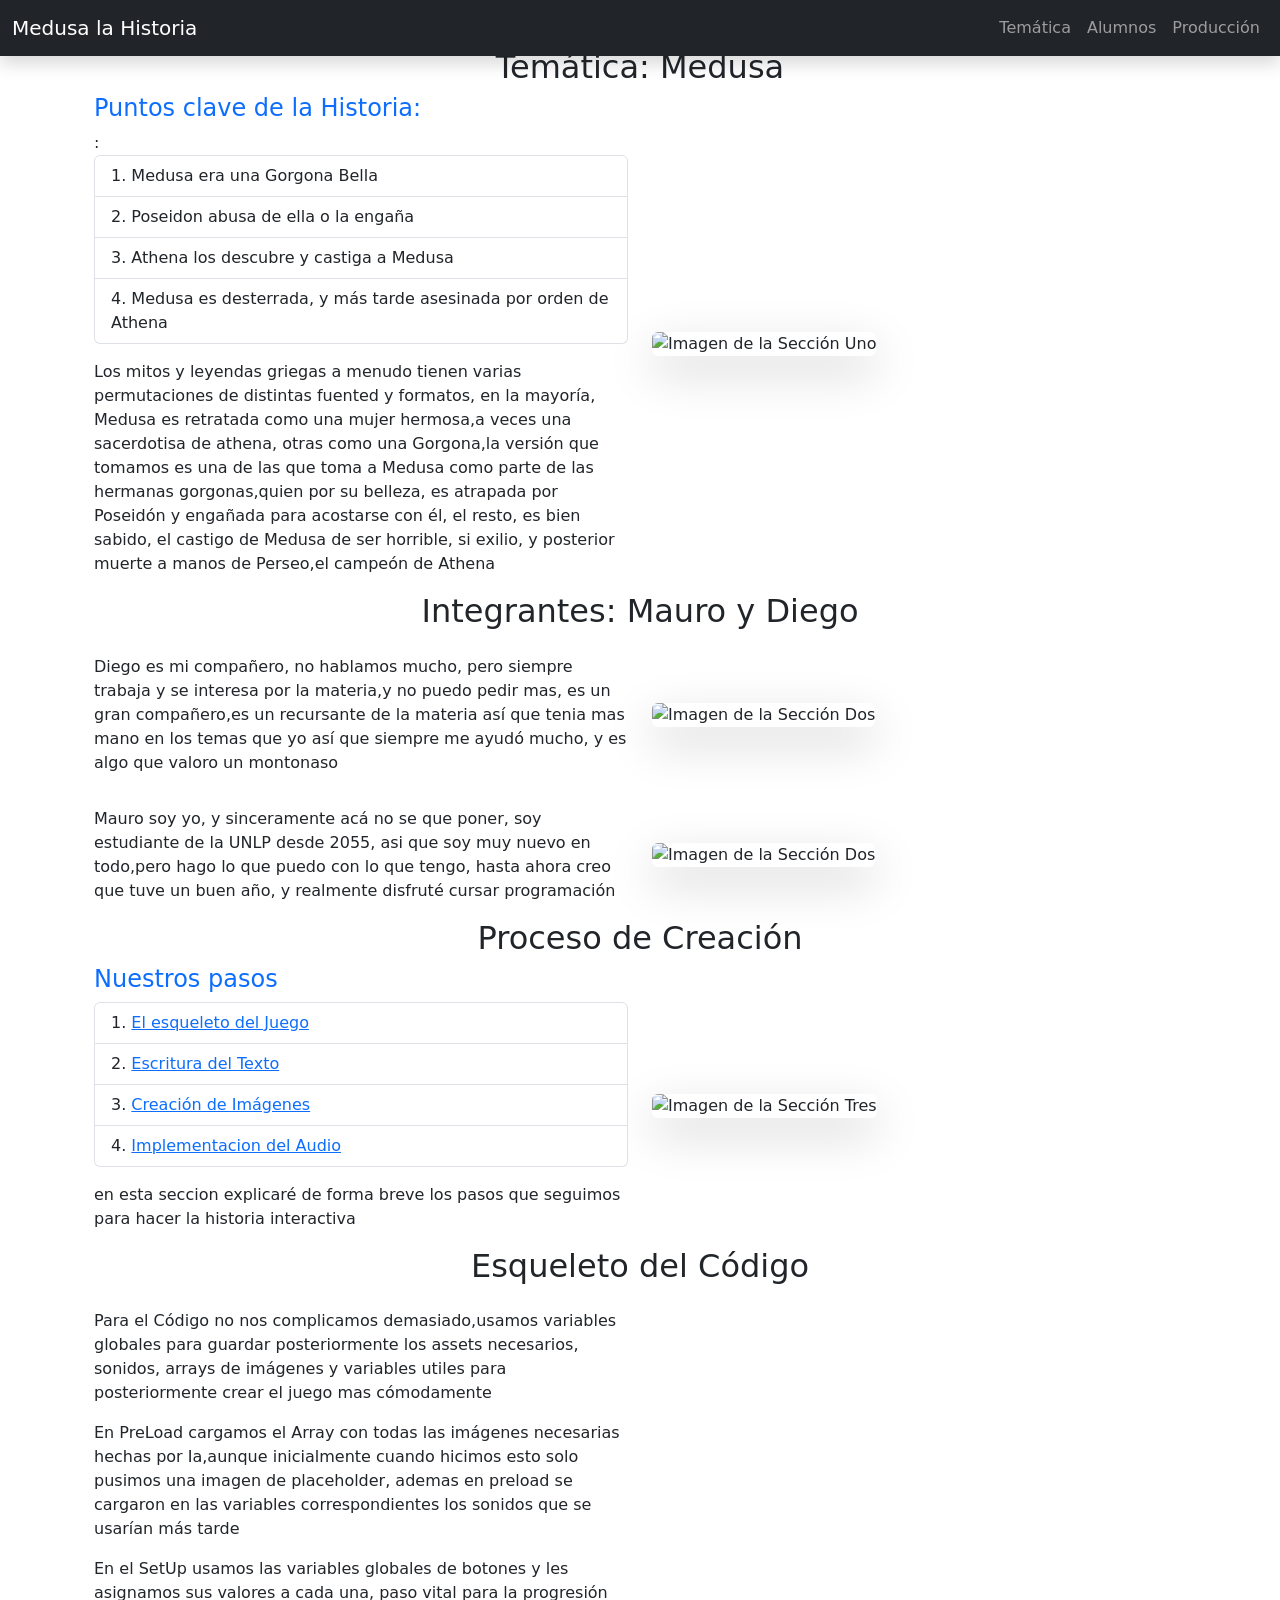
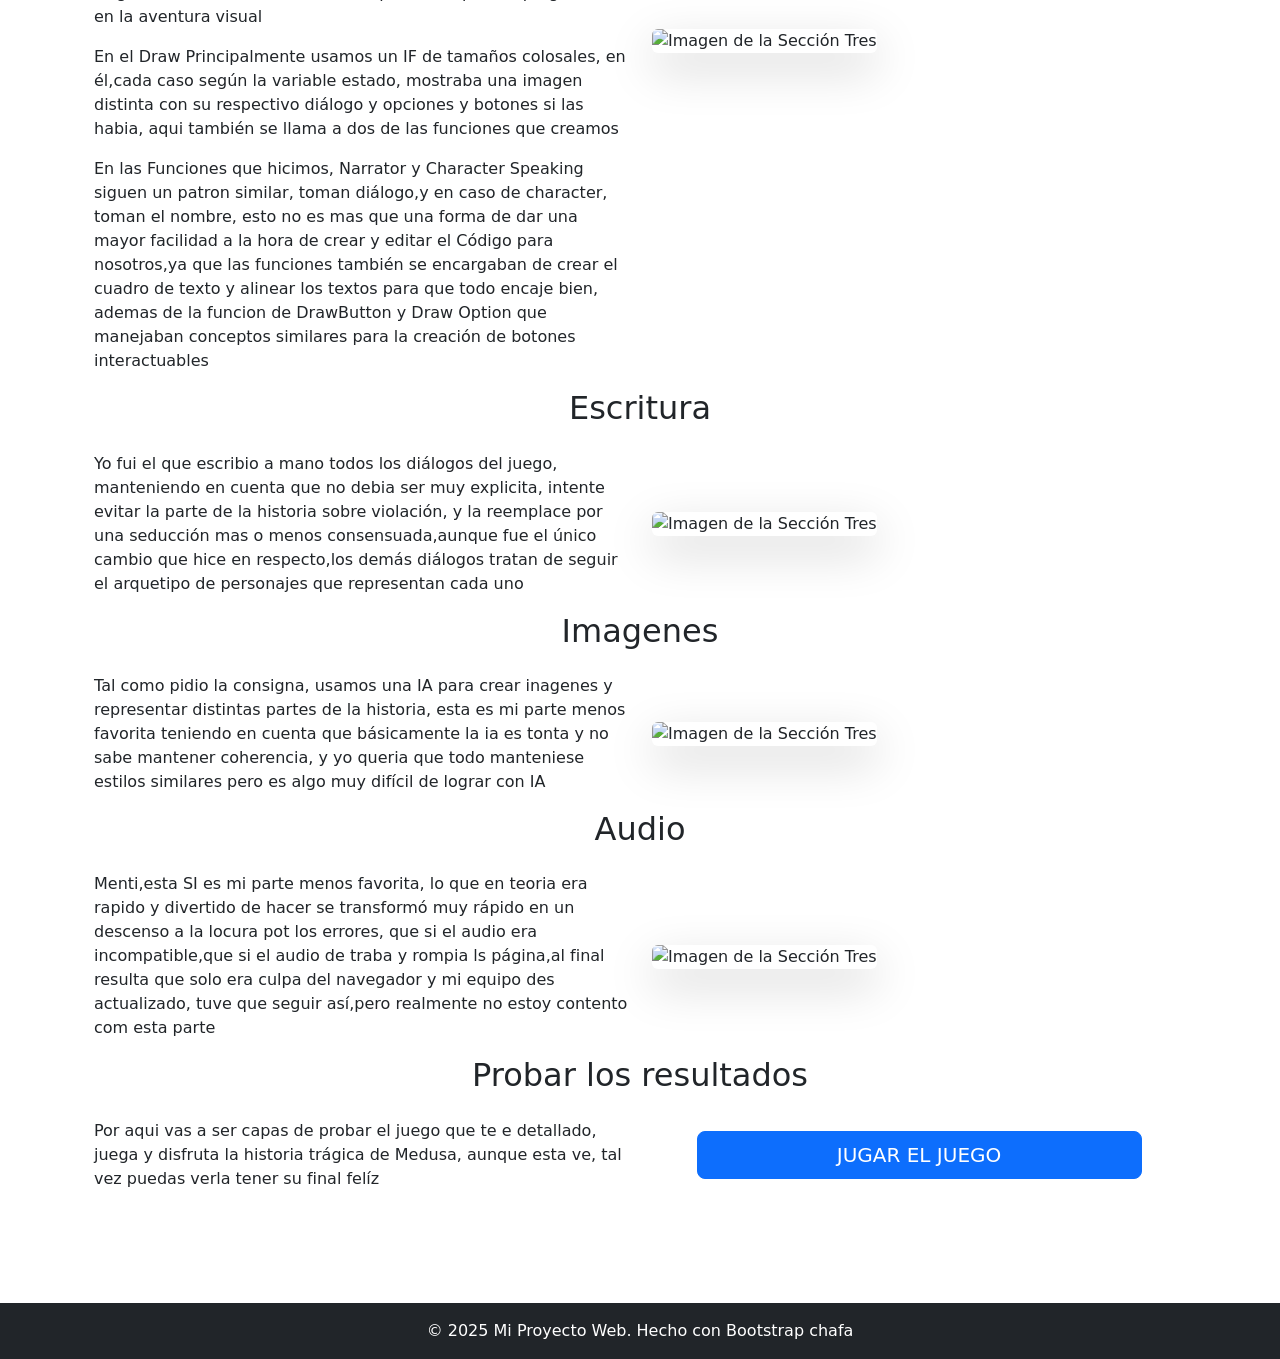
==== index.html @ 34d9a38c "Add initial HTML structure for Medusa project Ndjdks" ====
<!DOCTYPE html>
<html lang="es">
<head>
    <meta charset="UTF-8">
    <meta name="viewport" content="width=device-width, initial-scale=1.0">
    <title>Medusa: La Historia</title>
    <link href="https://cdn.jsdelivr.net/npm/bootstrap@5.3.3/dist/css/bootstrap.min.css" rel="stylesheet" xintegrity="sha384-QWTKZyjpPEjISv5WaRU9OFeRpok6YctnYmDr5pNlyT2bRjXh0JMhjY6hW+ALEwIH" crossorigin="anonymous">
    <link rel="stylesheet" type="text/css" href="estilos.css">
</head>
<body>
    <!-- Barra de Navegación -->
    <nav class="navbar navbar-expand-lg navbar-dark bg-dark fixed-top shadow">
        <div class="container-fluid">
            <a class="navbar-brand" href="#">Medusa la Historia</a>
            <button class="navbar-toggler" type="button" data-bs-toggle="collapse" data-bs-target="#navbarNav" aria-controls="navbarNav" aria-expanded="false" aria-label="Toggle navigation">
                <span class="navbar-toggler-icon"></span>
            </button>
            <div class="collapse navbar-collapse" id="navbarNav">
                <ul class="navbar-nav ms-auto">
                    <li class="nav-item">
                        <a class="nav-link" href="#seccion1">Temática</a>
                    </li>
                    <li class="nav-item">
                        <a class="nav-link" href="#seccion2">Alumnos</a>
                    </li>
                    <li class="nav-item">
                        <a class="nav-link" href="#seccion3">Producción</a>
                    </li>
                </ul>
            </div>
        </div>
    </nav>
    <main class="container py-5">
        
        <!-- SECCIÓN 1 -->
        <section id="seccion1" class="content-section">
            <div class="container">
                <h2 class="text-center section-heading">Temática: Medusa</h2>
                <div class="row align-items-center">
                    
                    <!-- Columna de Texto (Izquierda) -->
                    <div class="col-lg-6 mb-4 mb-lg-0">
                        <!-- El texto ordenado aquí utiliza la lista <ol> -->
                        <h4 class="text-primary">Puntos clave de la Historia:</H4>:</h4>
                        <ol class="list-group list-group-numbered">
                            <li class="list-group-item">Medusa era una Gorgona Bella</li>
                            <li class="list-group-item">Poseidon abusa de ella o la engaña</li>
                            <li class="list-group-item">Athena los descubre y castiga a Medusa</li>
                            <li class="list-group-item">Medusa es desterrada, y más tarde asesinada por orden de Athena</li>
                        </ol>
                        <p class="mt-3">Los mitos y leyendas griegas a menudo tienen varias permutaciones de distintas fuented y formatos, en la mayoría, Medusa es retratada como una mujer hermosa,a veces una sacerdotisa de athena, otras como una Gorgona,la versión que tomamos es una de las que toma a Medusa como parte de las hermanas gorgonas,quien por su belleza, es atrapada por Poseidón y engañada para acostarse con él, el resto, es bien sabido, el castigo de Medusa de ser horrible, si exilio, y posterior muerte a manos de Perseo,el campeón de Athena</p>
                    </div>
                    
                    <!-- Columna de Imagen (Derecha) -->
                    <div class="col-lg-6">
                        <img src="https://encrypted-tbn0.gstatic.com/images?q=tbn:ANd9GcRMkZPdz22TwjIueqEEyszEpIWhla8bip-hNm4AUsHXq28_6XrgyZ8Cig3i&s=10" class="img-fluid rounded shadow-lg" alt="Imagen de la Sección Uno">
                    </div>
                </div>
            </div>
        </section>

        <!-- SECCIÓN 2 -->
        <section id="seccion2" class="content-section">
            <div class="container">
                <h2 class="text-center section-heading">Integrantes: Mauro y Diego</h2>
                <div class="row align-items-center">
                    
                    <!-- Columna de Texto (Izquierda) -->
                    <div class="col-lg-6 mb-4 mb-lg-0">
                        <p class="mt-3">Diego es mi compañero, no hablamos mucho, pero siempre trabaja y se interesa por la materia,y no puedo pedir mas, es un gran compañero,es un recursante de la materia así que tenia mas mano en los temas que yo así que siempre me ayudó mucho, y es algo que valoro un montonaso</p>
                    </div>
                    
                    <!-- Columna de Imagen (Derecha) -->
                    <div class="col-lg-6">
                        <img src="https://encrypted-tbn0.gstatic.com/images?q=tbn:ANd9GcRaUGg4N_9UJeqbz1j25trlSqyDLrfjVgAfygCtucY3pQ&s=10" class="img-fluid rounded shadow-lg" alt="Imagen de la Sección Dos">
                    </div>
                </div>
                <div class="row align-items-center">
                    
                    <!-- Columna de Texto (Izquierda) -->
                    <div class="col-lg-6 mb-4 mb-lg-0">
                        <p class="mt-3">Mauro soy yo, y sinceramente acá no se que poner, soy estudiante de la UNLP desde 2055, asi que soy muy nuevo en todo,pero hago lo que puedo con lo que tengo, hasta ahora creo que tuve un buen año, y realmente disfruté cursar programación</p>
                    </div>
                    
                    <!-- Columna de Imagen (Derecha) -->
                    <div class="col-lg-6">
                        <img src="https://i.pinimg.com/736x/24/6b/3d/246b3d8dd6d7cd7d4c7fcb3759f811c5.jpg" class="img-fluid rounded shadow-lg" alt="Imagen de la Sección Dos">
                    </div>
                </div>
            </div>
        </section>

        <!-- SECCIÓN 3 -->
        <section id="seccion3" class="content-section">
            <div class="container">
                <h2 class="text-center section-heading">Proceso de Creación</h2>
                <div class="row align-items-center">
                    
                    <!-- Columna de Texto (Izquierda) -->
                    <div class="col-lg-6 mb-4 mb-lg-0">
                        <h4 class="text-primary">Nuestros pasos</h4>
                        <ol class="list-group list-group-numbered">
                            <li class="list-group-item"><a href="#TextoEsqueleto">El esqueleto del Juego</a></li>
                            <li class="list-group-item"><a href="#TextoEscritura">Escritura del Texto</a></li>
                            <li class="list-group-item"><a href="#TextoImagen">Creación de Imágenes</a></li>
                            <li class="list-group-item"><a href="#TextoAudio">Implementacion del Audio</a></li>
                        </ol>
                        <p class="mt-3">en esta seccion explicaré de forma breve los pasos que seguimos para hacer la historia interactiva</p>
                    </div>
                    
                    <!-- Columna de Imagen (Derecha) -->
                    <div class="col-lg-6">
                        <img src="cinco.jpg" class="img-fluid rounded shadow-lg" alt="Imagen de la Sección Tres">
                    </div>
                </div>
            </div>
        </section>
        <!-- Textos de Producción -->
        <section id="TextoEsqueleto" class="content-section">
            <div class="container">
                <h2 class="text-center section-heading">Esqueleto del Código</h2>
                <div class="row align-items-center">
                    
                    <!-- Columna de Texto (Izquierda) -->
                    <div class="col-lg-6 mb-4 mb-lg-0">
                        <p class="mt-3">Para el Código no nos complicamos demasiado,usamos variables globales para guardar posteriormente los assets necesarios, sonidos, arrays de imágenes y variables utiles para posteriormente crear el juego mas cómodamente</p>
                        <p class="mt-3">En PreLoad cargamos el Array con todas las imágenes necesarias hechas por Ia,aunque inicialmente cuando hicimos esto solo pusimos una imagen de placeholder, ademas en preload se cargaron en las variables correspondientes los sonidos que se usarían más tarde</p>
                        <p class="mt-3">En el SetUp usamos las variables globales de botones y les asignamos sus valores a cada una, paso vital para la progresión en la aventura visual</p>
                         <p class="mt-3">En el Draw Principalmente usamos un IF de tamaños colosales, en él,cada caso según la variable estado, mostraba una imagen distinta con su respectivo diálogo y opciones y botones si las habia, aqui también se llama a dos de las funciones que creamos</p>
                          <p class="mt-3">En las Funciones que hicimos, Narrator y Character Speaking siguen un patron similar, toman diálogo,y en caso de character, toman el nombre, esto no es mas que una forma de dar una mayor facilidad a la hora de crear y editar el Código para nosotros,ya que las funciones también se encargaban de crear el cuadro de texto y alinear los textos para que todo encaje bien, ademas de la funcion de DrawButton y Draw Option que manejaban conceptos similares para la creación de botones interactuables</p>
                    </div>
                    
                    <!-- Columna de Imagen (Derecha) -->
                    <div class="col-lg-6">
                        <img src="dos.jpg" class="img-fluid rounded shadow-lg" alt="Imagen de la Sección Tres">
                    </div>
                </div>
            </div>
        </section>
        <section id="TextoEscritura" class="content-section">
            <div class="container">
                <h2 class="text-center section-heading">Escritura</h2>
                <div class="row align-items-center">
                    
                    <!-- Columna de Texto (Izquierda) -->
                    <div class="col-lg-6 mb-4 mb-lg-0">
                        <p class="mt-3">Yo fui el que escribio a mano todos los diálogos del juego, manteniendo en cuenta que no debia ser muy explicita, intente evitar la parte de la historia sobre violación, y la reemplace por una seducción mas o menos consensuada,aunque fue el único cambio que hice en respecto,los demás diálogos tratan de seguir el arquetipo de personajes que representan cada uno</p>
                    </div>
                    
                    <!-- Columna de Imagen (Derecha) -->
                    <div class="col-lg-6">
                        <img src="https://encrypted-tbn0.gstatic.com/images?q=tbn:ANd9GcS6pelYocDqB3sKtjaGDKmaKyJ34gtK0ic_P3x9neEL8afF3uPbVjCQnHk&s=10" class="img-fluid rounded shadow-lg" alt="Imagen de la Sección Tres">
                    </div>
                </div>
            </div>
        </section>
        <section id="TextoImagen" class="content-section">
            <div class="container">
                <h2 class="text-center section-heading">Imagenes</h2>
                <div class="row align-items-center">
                    
                    <!-- Columna de Texto (Izquierda) -->
                    <div class="col-lg-6 mb-4 mb-lg-0">
                        <p class="mt-3">Tal como pidio la consigna, usamos una IA para crear inagenes y representar distintas partes de la historia, esta es mi parte menos favorita teniendo en cuenta que básicamente la ia es tonta y no sabe mantener coherencia, y yo queria que todo manteniese estilos similares pero es algo muy difícil de lograr con IA</p>
                    </div>
                    
                    <!-- Columna de Imagen (Derecha) -->
                    <div class="col-lg-6">
                        <img src="https://encrypted-tbn0.gstatic.com/images?q=tbn:ANd9GcQfdVfoCFJb4f2oP4QrQhjfsuwGJzlbuFyX1illbTj2rSAx6ZixM8NnM0Y&s=10" class="img-fluid rounded shadow-lg" alt="Imagen de la Sección Tres">
                    </div>
                </div>
            </div>
        </section>
        <section id="TextoAudio" class="content-section">
            <div class="container">
                <h2 class="text-center section-heading">Audio</h2>
                <div class="row align-items-center">
                    
                    <!-- Columna de Texto (Izquierda) -->
                    <div class="col-lg-6 mb-4 mb-lg-0">
                        <p class="mt-3">Menti,esta SI es mi parte menos favorita, lo que en teoria era rapido y divertido de hacer se transformó muy rápido en un descenso a la locura pot los errores, que si el audio era incompatible,que si el audio de traba y rompia ls página,al final resulta que solo era culpa del navegador y mi equipo des actualizado, tuve que seguir así,pero realmente no estoy contento com esta parte</p>
                    </div>
                    
                    <!-- Columna de Imagen (Derecha) -->
                    <div class="col-lg-6">
                        <img src="https://images.vexels.com/media/users/3/150845/isolated/preview/333bdf231eba2185ef3e211bb541c09f-icono-de-auriculares-de-audio.png" class="img-fluid rounded shadow-lg" alt="Imagen de la Sección Tres">
                    </div>
                </div>
            </div>
        </section>
        <section id="Juego" class="content-section">
    <div class="container">
        <h2 class="text-center section-heading">Probar los resultados</h2>
        <div class="row align-items-center">

            <div class="col-lg-6 mb-4 mb-lg-0">
                
                <p class="mt-3">Por aqui vas a ser capas de probar el juego que te e detallado, juega y disfruta la historia trágica de Medusa, aunque esta ve, tal vez puedas verla tener su final felíz</p>
            </div>

            <div class="col-lg-6 d-flex align-items-center justify-content-center">
                <div class="d-grid gap-2 col-10 mx-auto">
                    <a href="tpfinalparte1/index.html" class="btn btn-primary btn-lg" role="button">
                        JUGAR EL JUEGO
                    </a>
                </div>
            </div>

        </div>
    </div>
</section>
    </main>
    
    <!-- Pie de Página -->
    <footer class="bg-dark text-white text-center py-3 mt-5">
        <p class="mb-0">&copy; 2025 Mi Proyecto Web. Hecho con Bootstrap chafa</p>
    </footer>

    <!-- Incluir Bootstrap JS (necesario para el menú responsive del nav) -->
    <script src="https://cdn.jsdelivr.net/npm/bootstrap@5.3.3/dist/js/bootstrap.bundle.min.js" xintegrity="sha384-YvpcrYf0tY3lHB60NNkmXc5s9fDVZLESaAA55NDzOxhy9GkcIdslK1eN7N6jIeHz" crossorigin="anonymous"></script>

</body>
  </html>
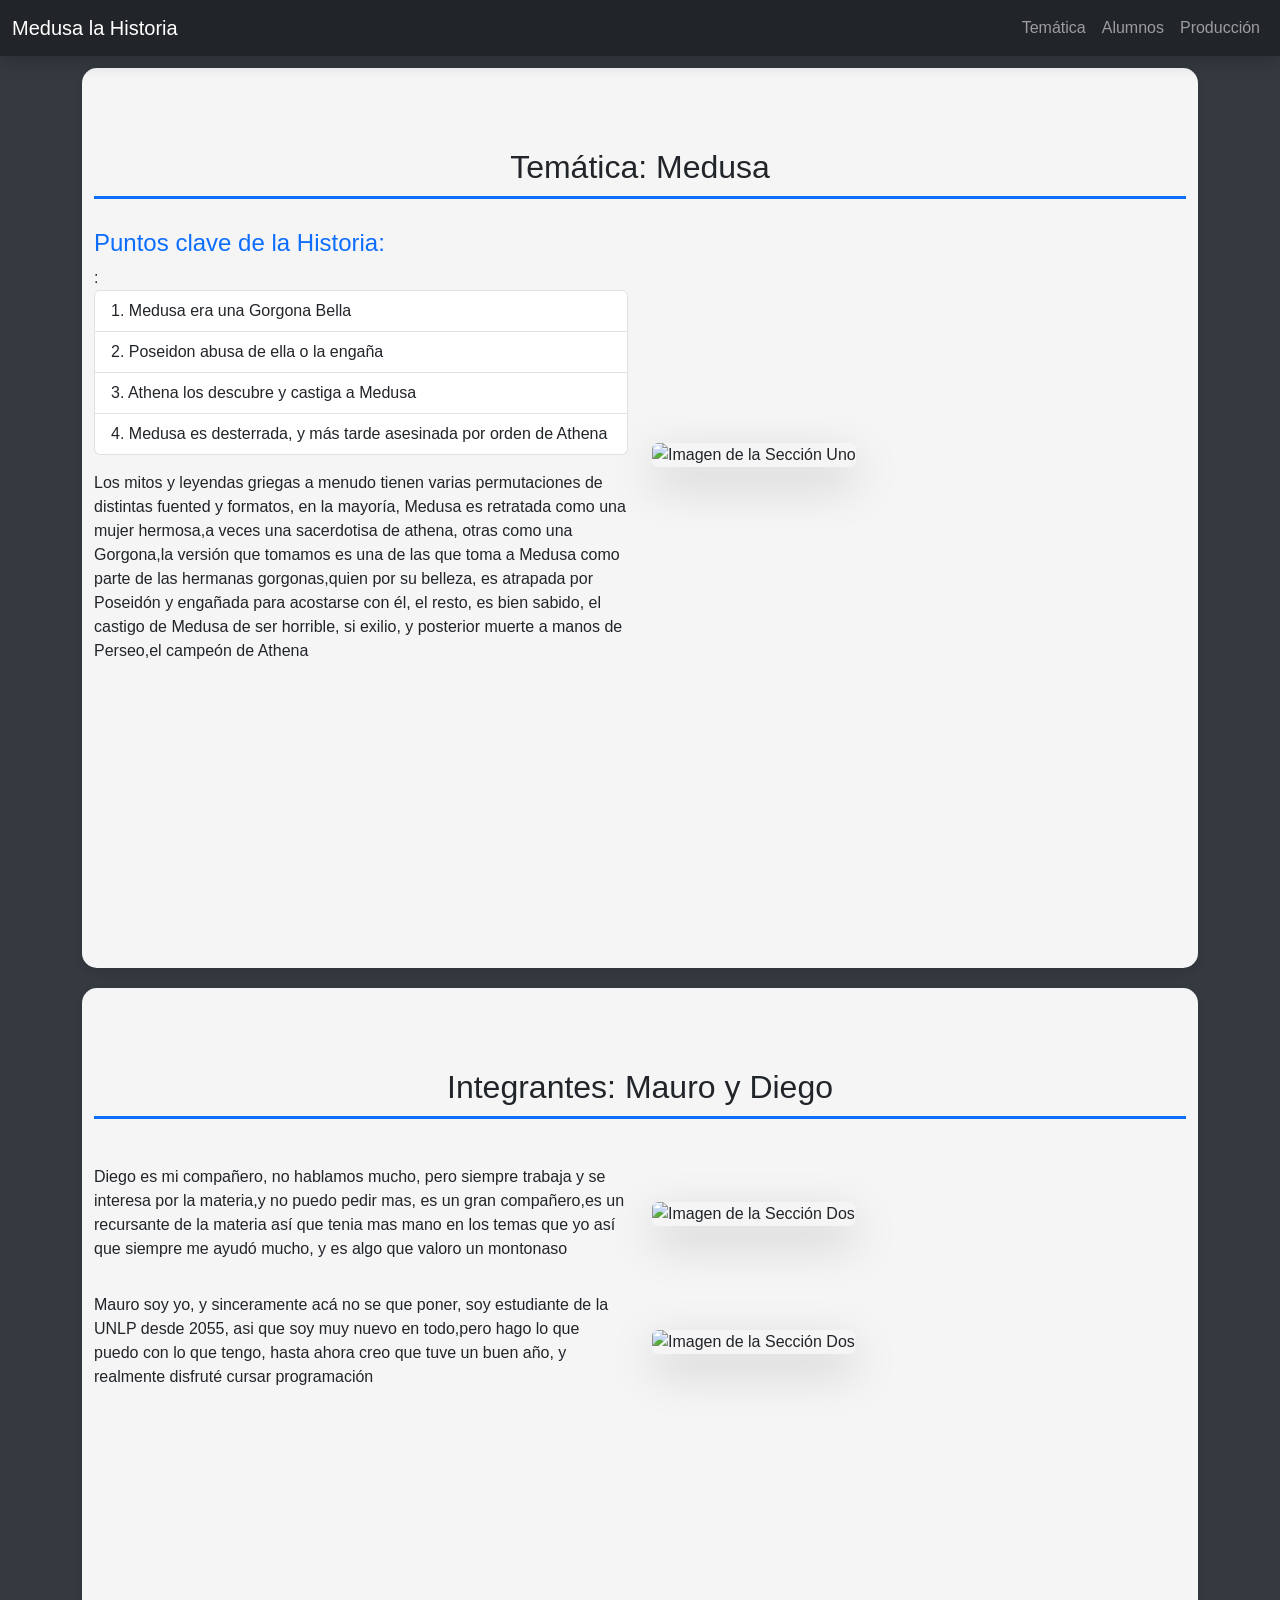
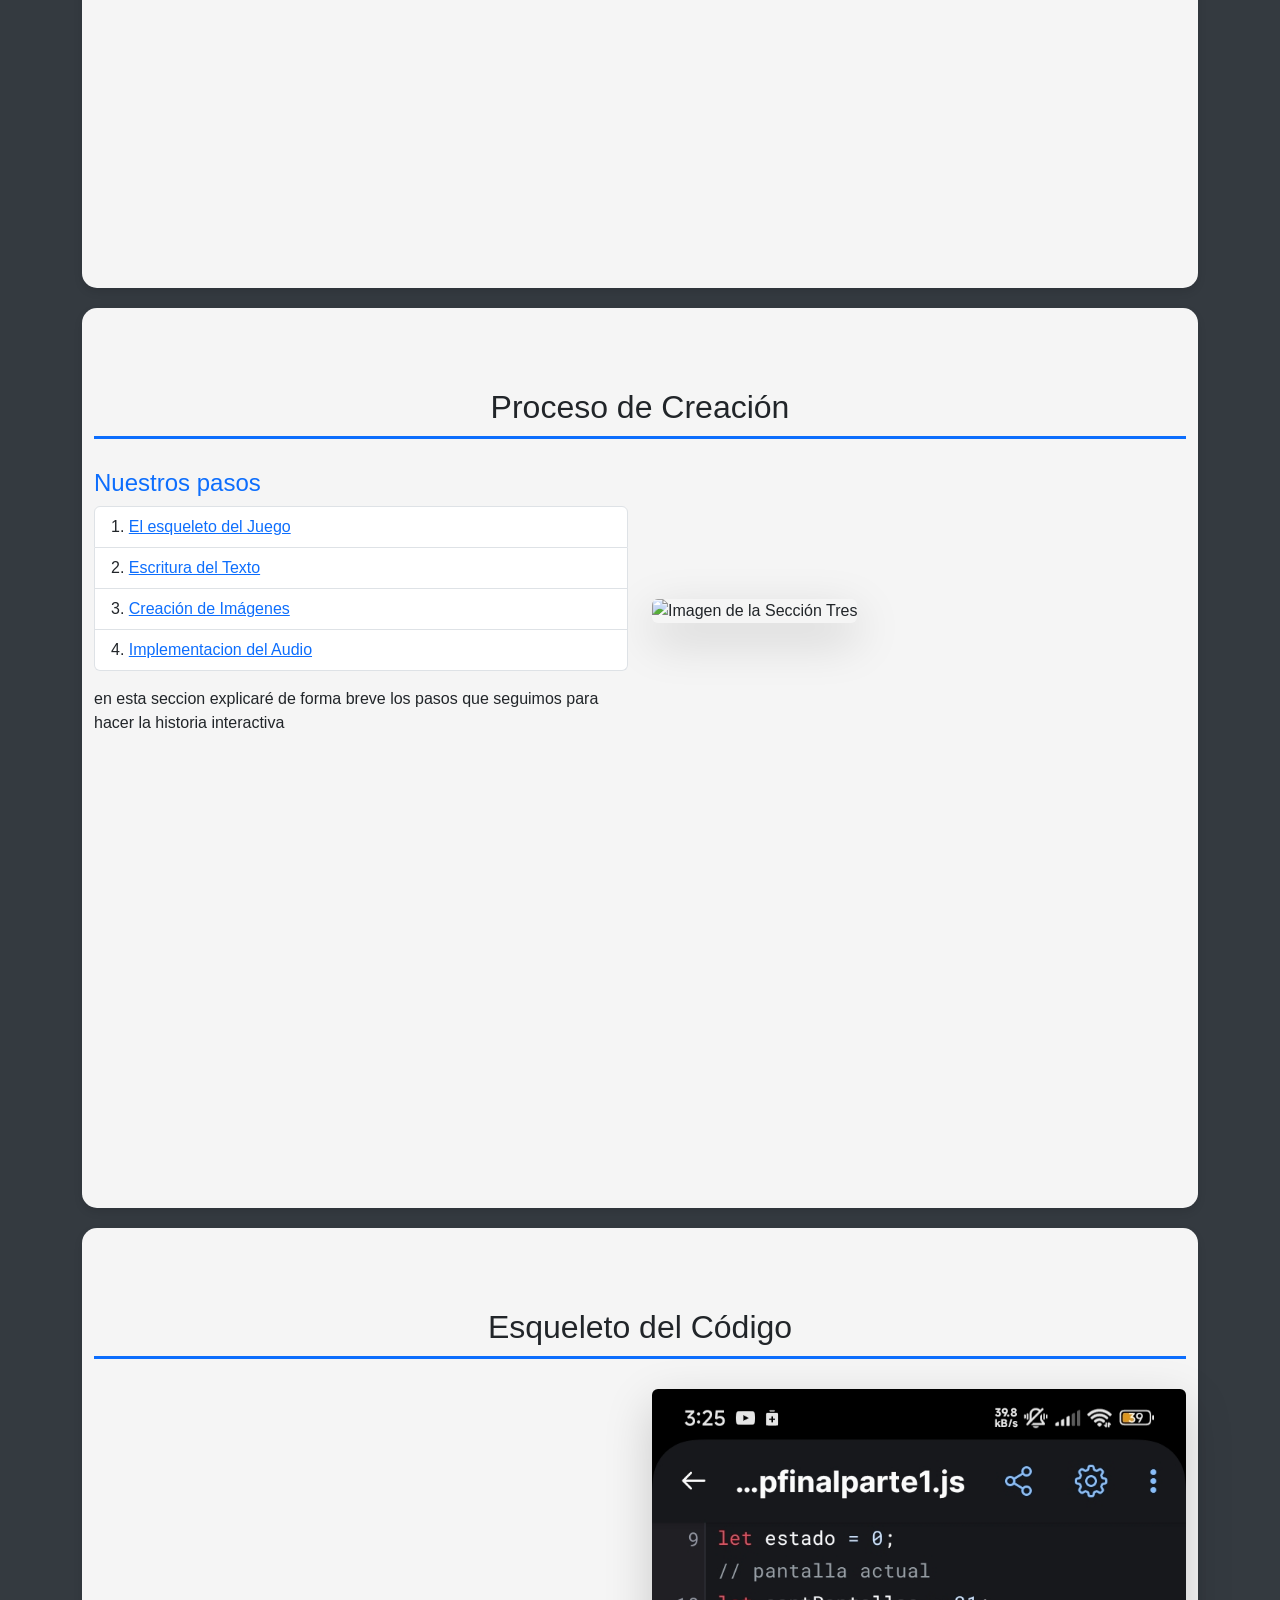
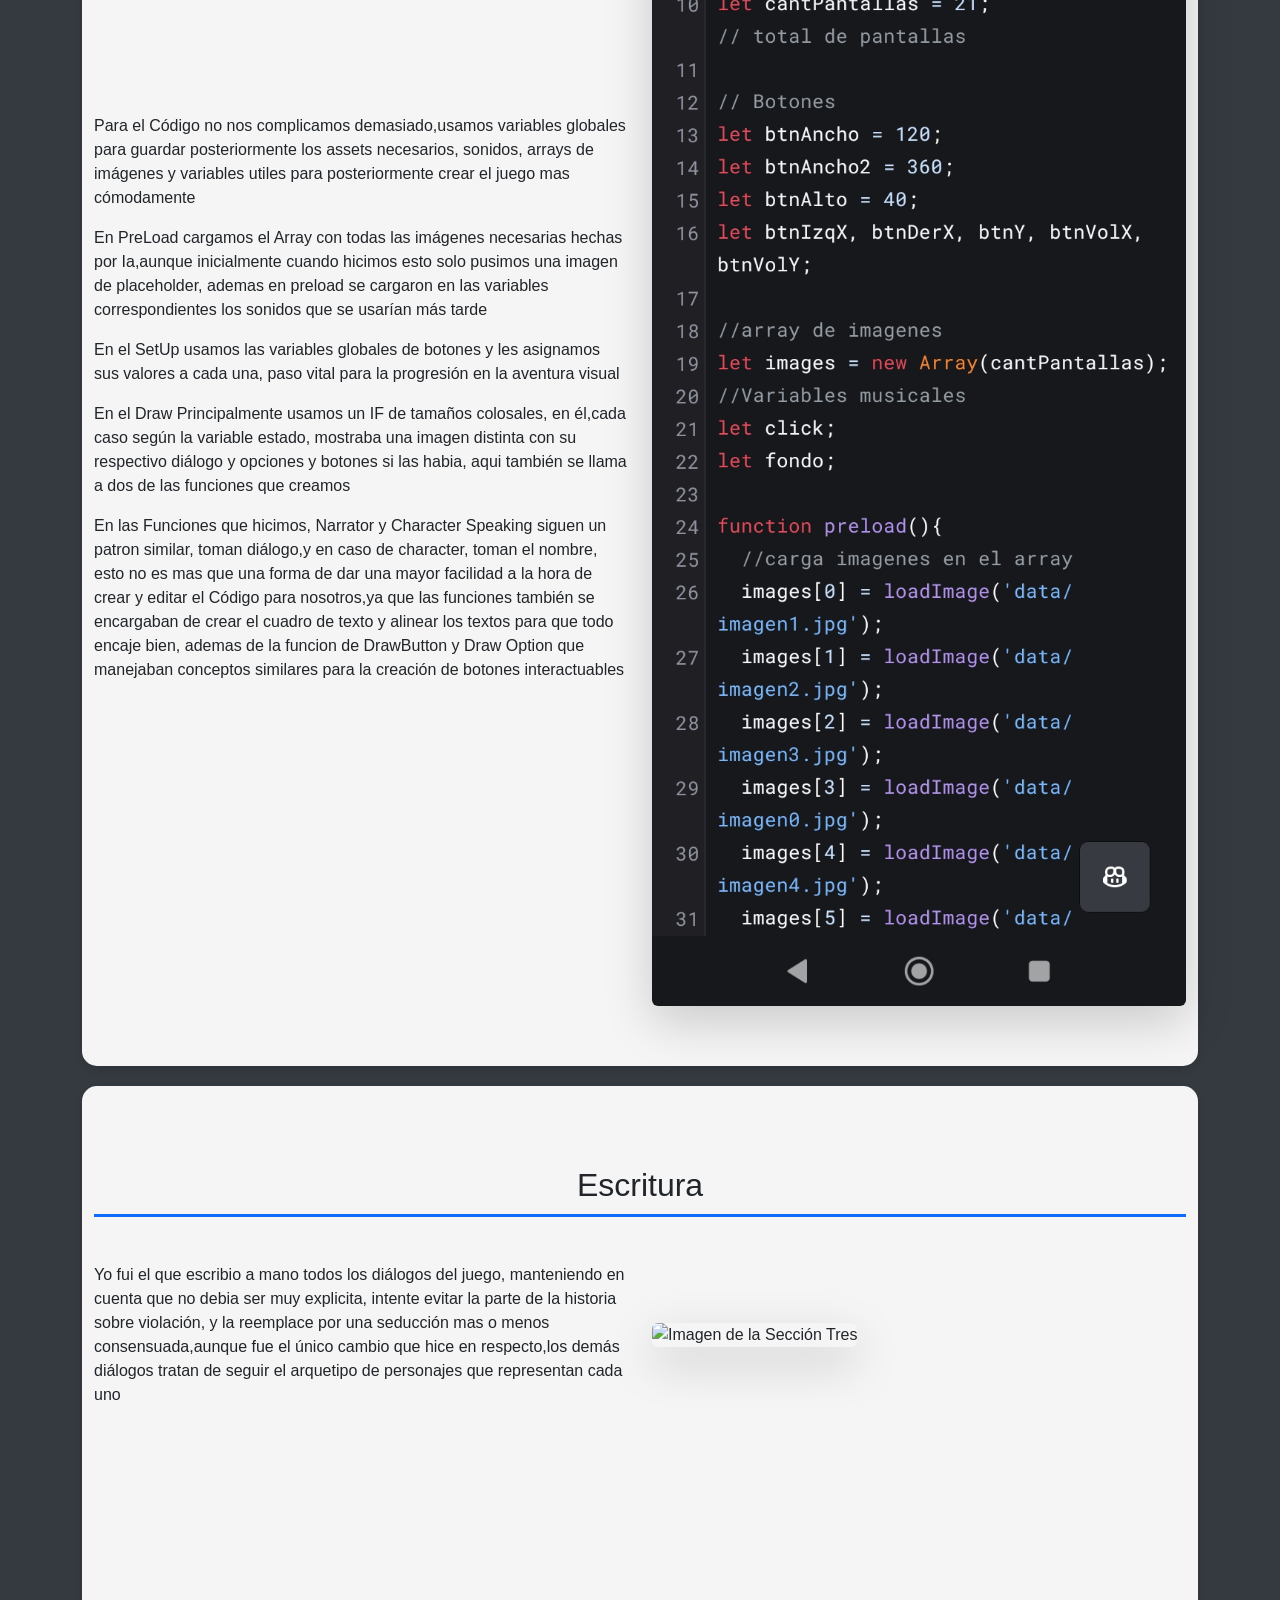
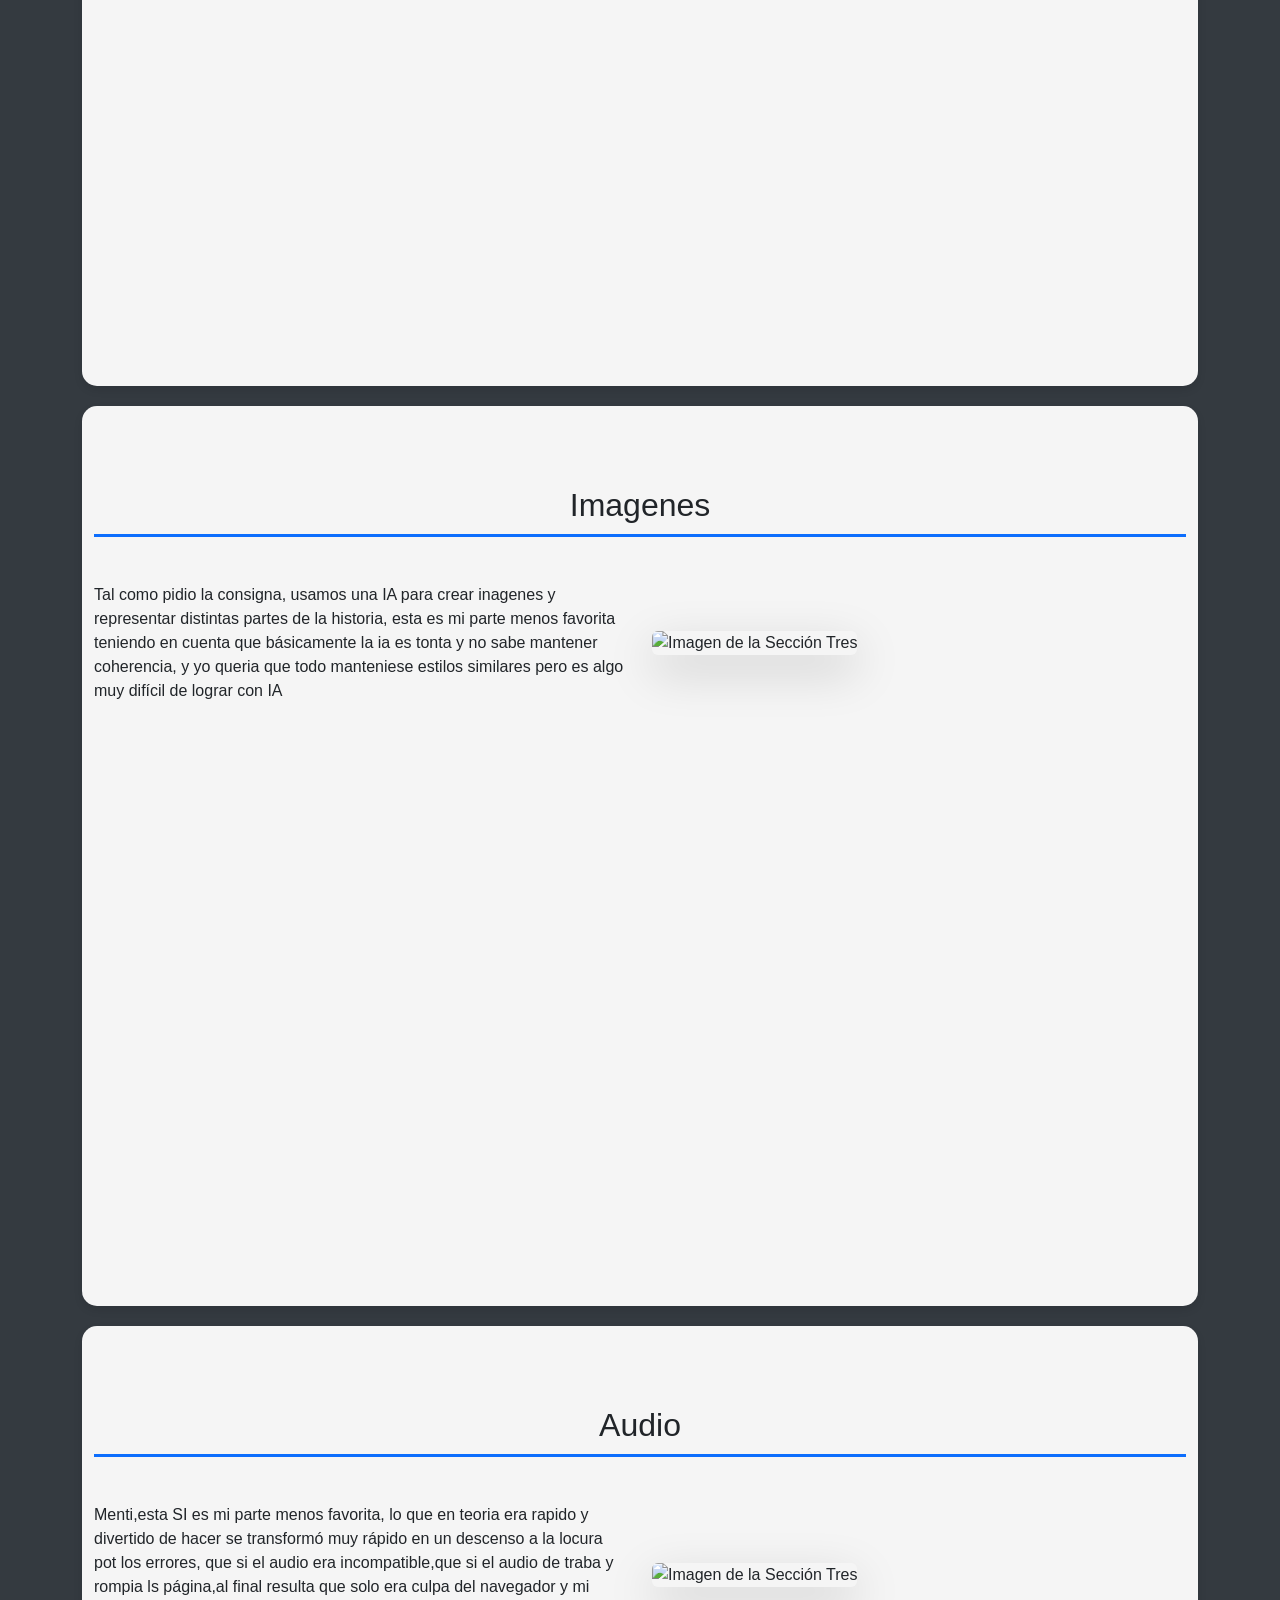
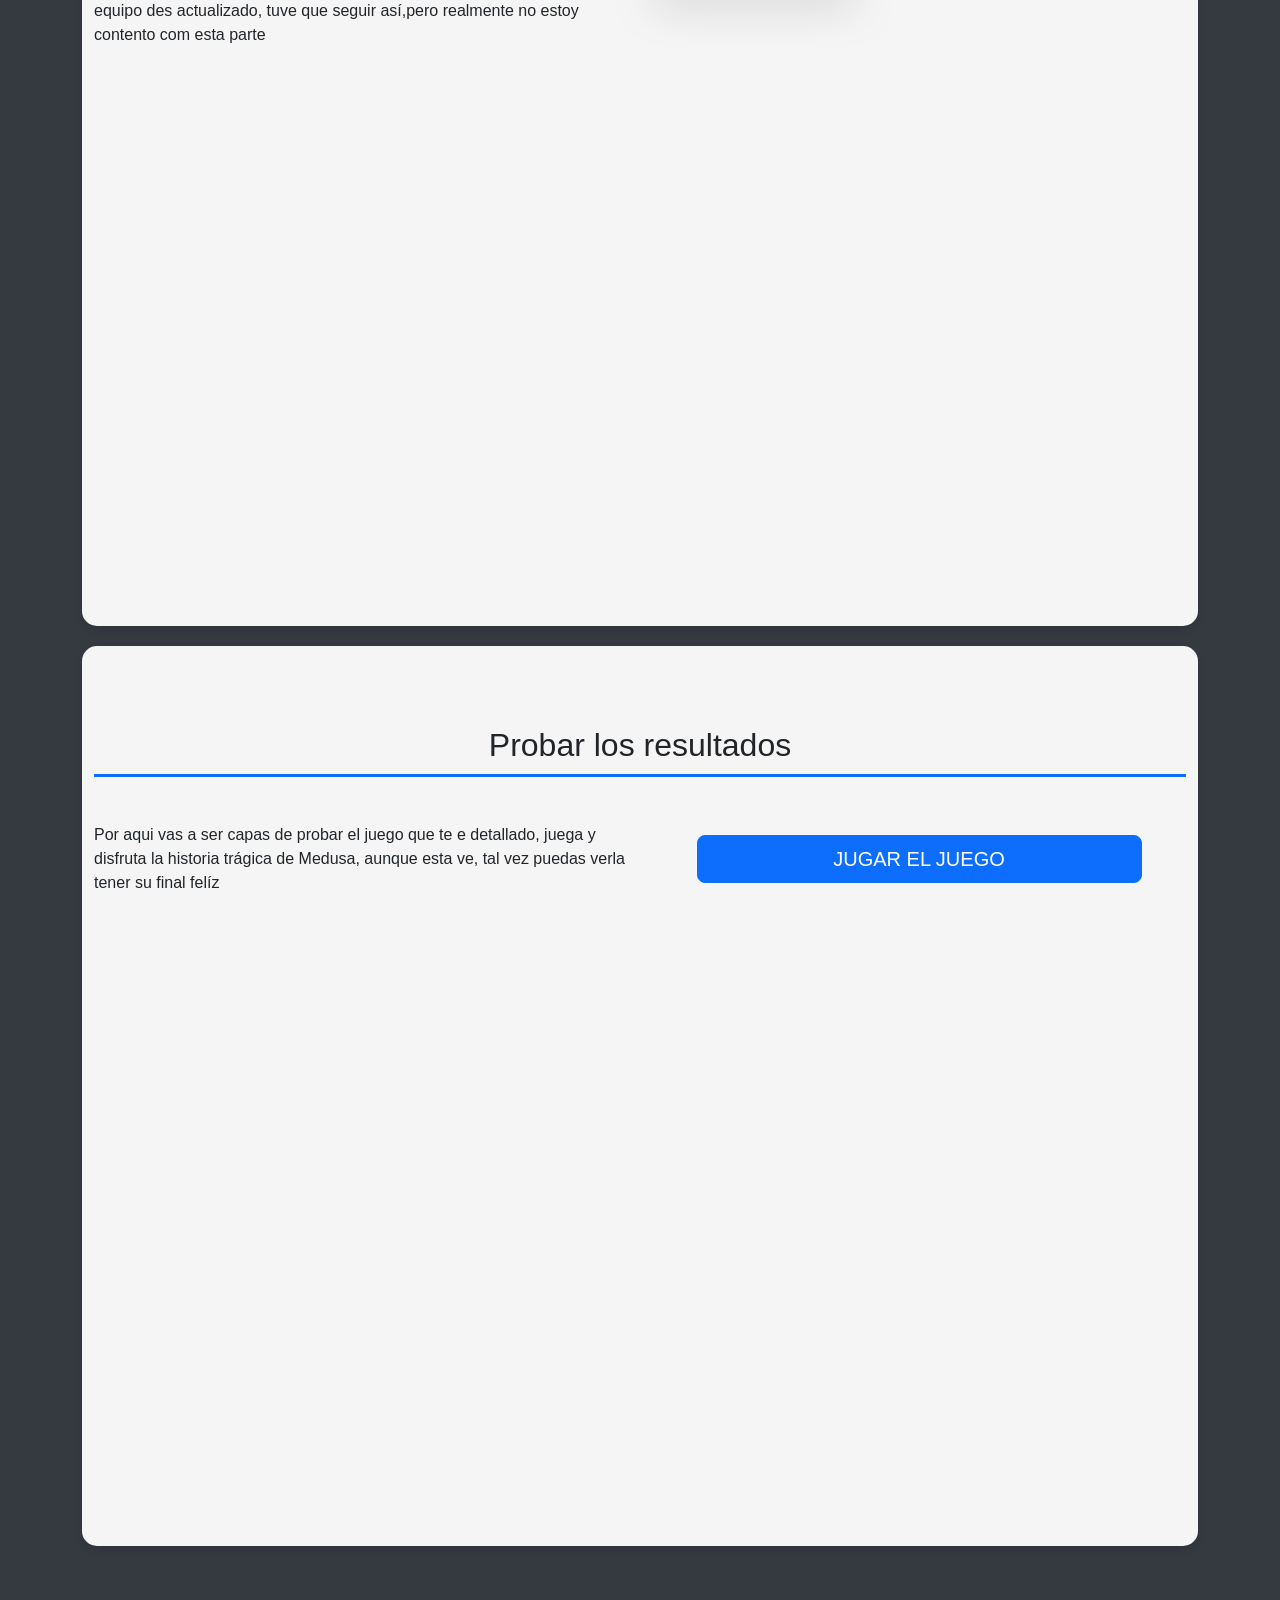
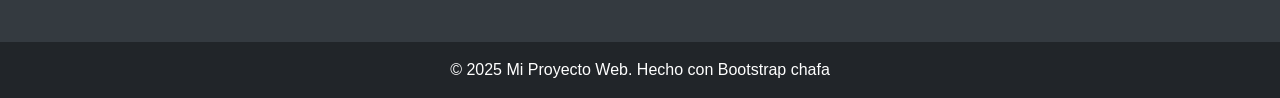
==== commit 0d3ae2a7: "Update index.html" ====
--- a/index.html
+++ b/index.html
@@ -110,7 +110,7 @@
                     
                     <!-- Columna de Imagen (Derecha) -->
                     <div class="col-lg-6">
-                        <img src="cinco.jpg" class="img-fluid rounded shadow-lg" alt="Imagen de la Sección Tres">
+                        <img src="https://www.reddit.com/media?url=https%3A%2F%2Fpreview.redd.it%2Fproblem-displaying-code-v0-2b9jx0445crb1.png%3Fwidth%3D1172%26format%3Dpng%26auto%3Dwebp%26s%3D36619f72d107835b8bb66d4df73a31d8a6c20347" class="img-fluid rounded shadow-lg" alt="Imagen de la Sección Tres">
                     </div>
                 </div>
             </div>
--- a/estilos.css
+++ b/estilos.css
@@ -0,0 +1,25 @@
+body {
+            background-image: url('https://pbs.twimg.com/media/Efe2pqBWkAA2jbP.jpg');
+            background-size: cover; 
+            background-repeat: no-repeat;
+            background-attachment: fixed;
+            background-color: #343a40; 
+            min-height: 100vh;
+            font-family: 'Arial', sans-serif;
+        }
+
+        .content-section {
+            padding-top: 80px; 
+            padding-bottom: 60px;
+            min-height: 100vh;
+            background-color: rgba(255, 255, 255, 0.95);
+            box-shadow: 0 4px 8px rgba(0, 0, 0, 0.1);
+            margin-top: 20px;
+            border-radius: 15px;
+        }
+        
+        .section-heading {
+            border-bottom: 3px solid #0d6efd;
+            padding-bottom: 10px;
+            margin-bottom: 30px;
+        }
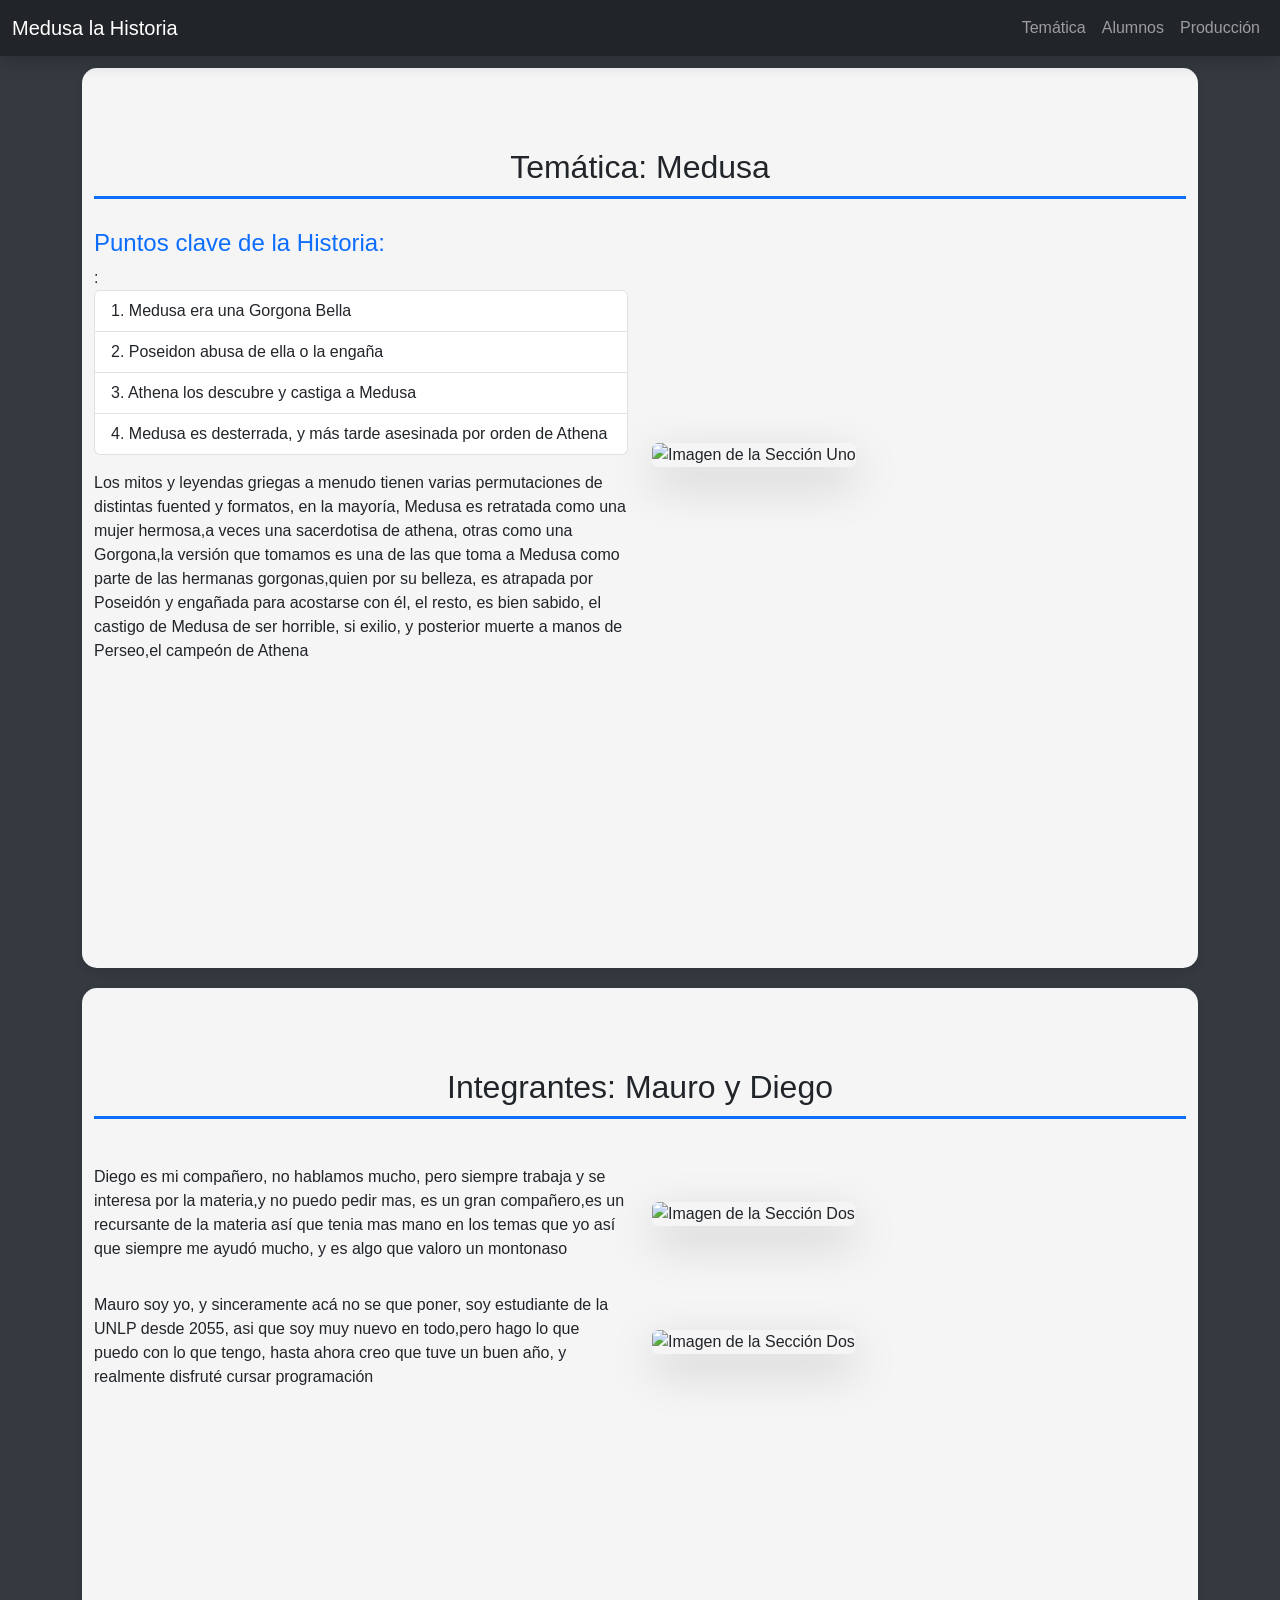
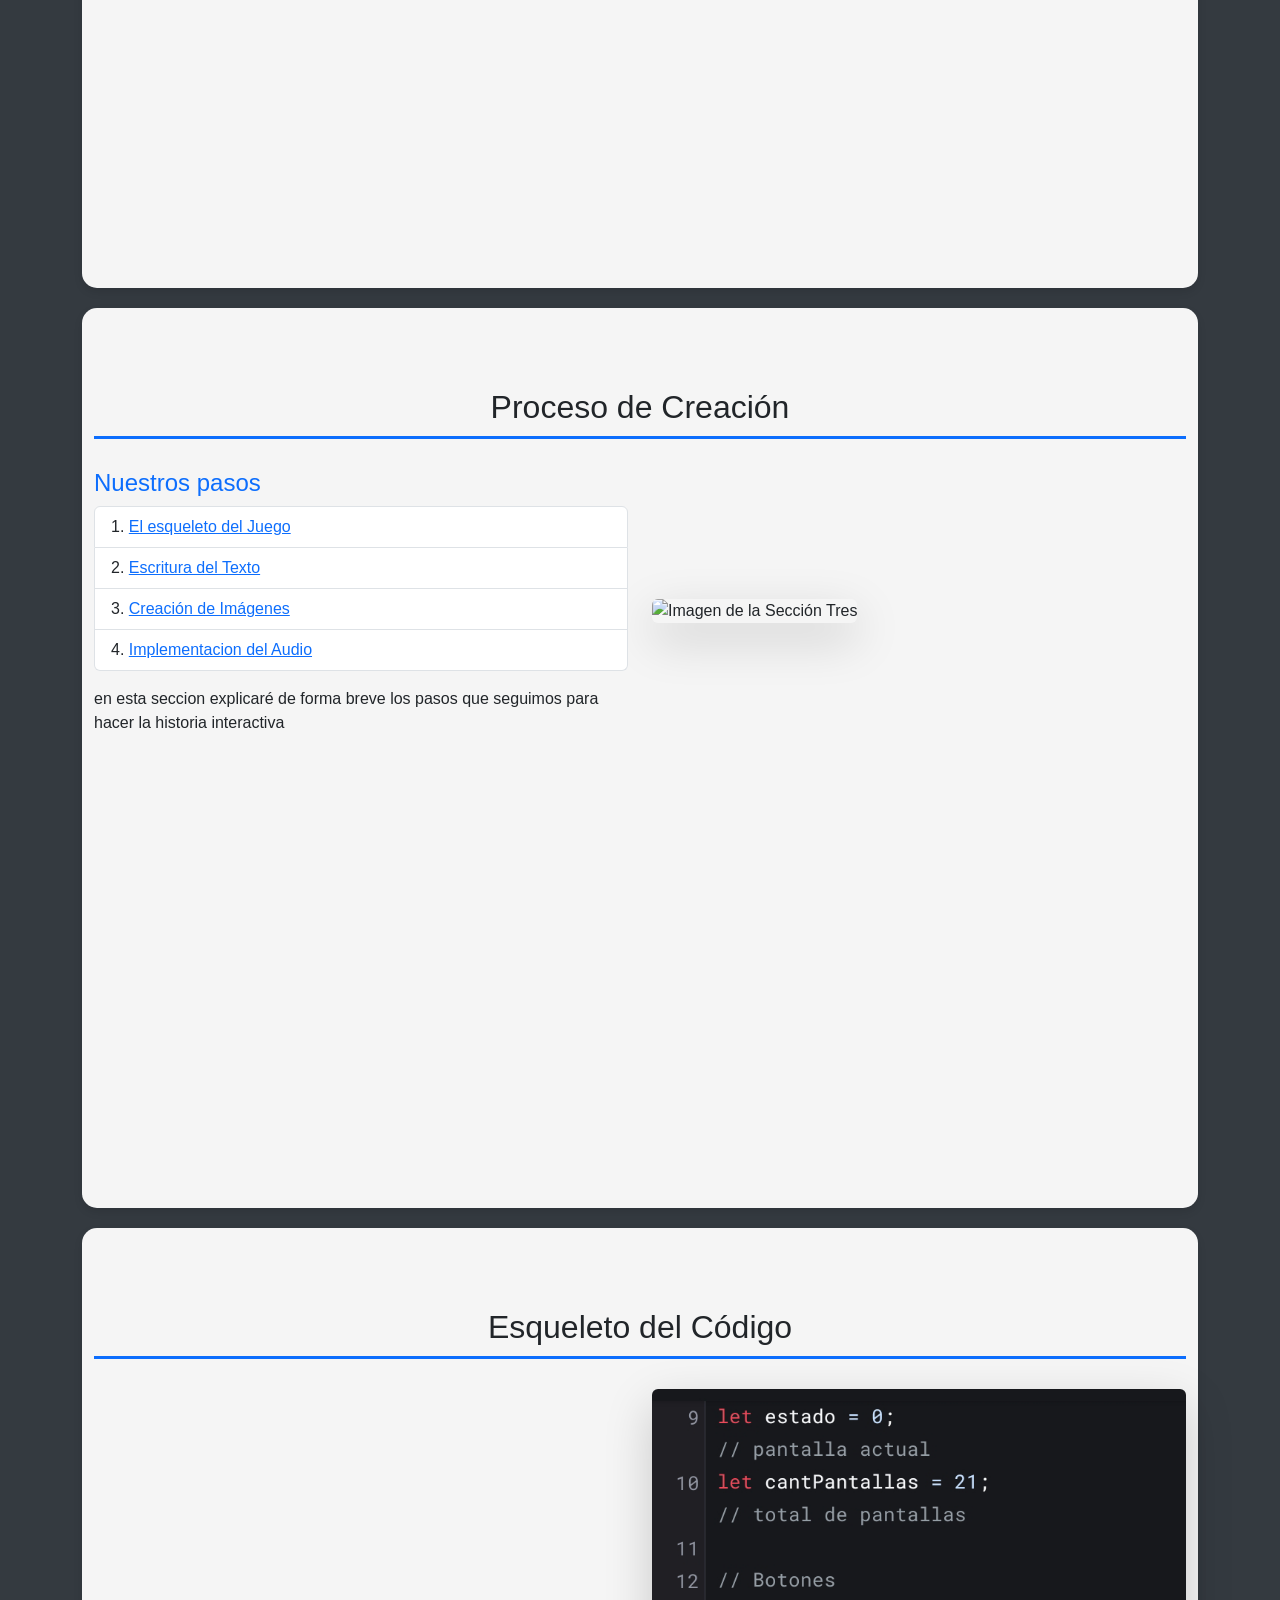
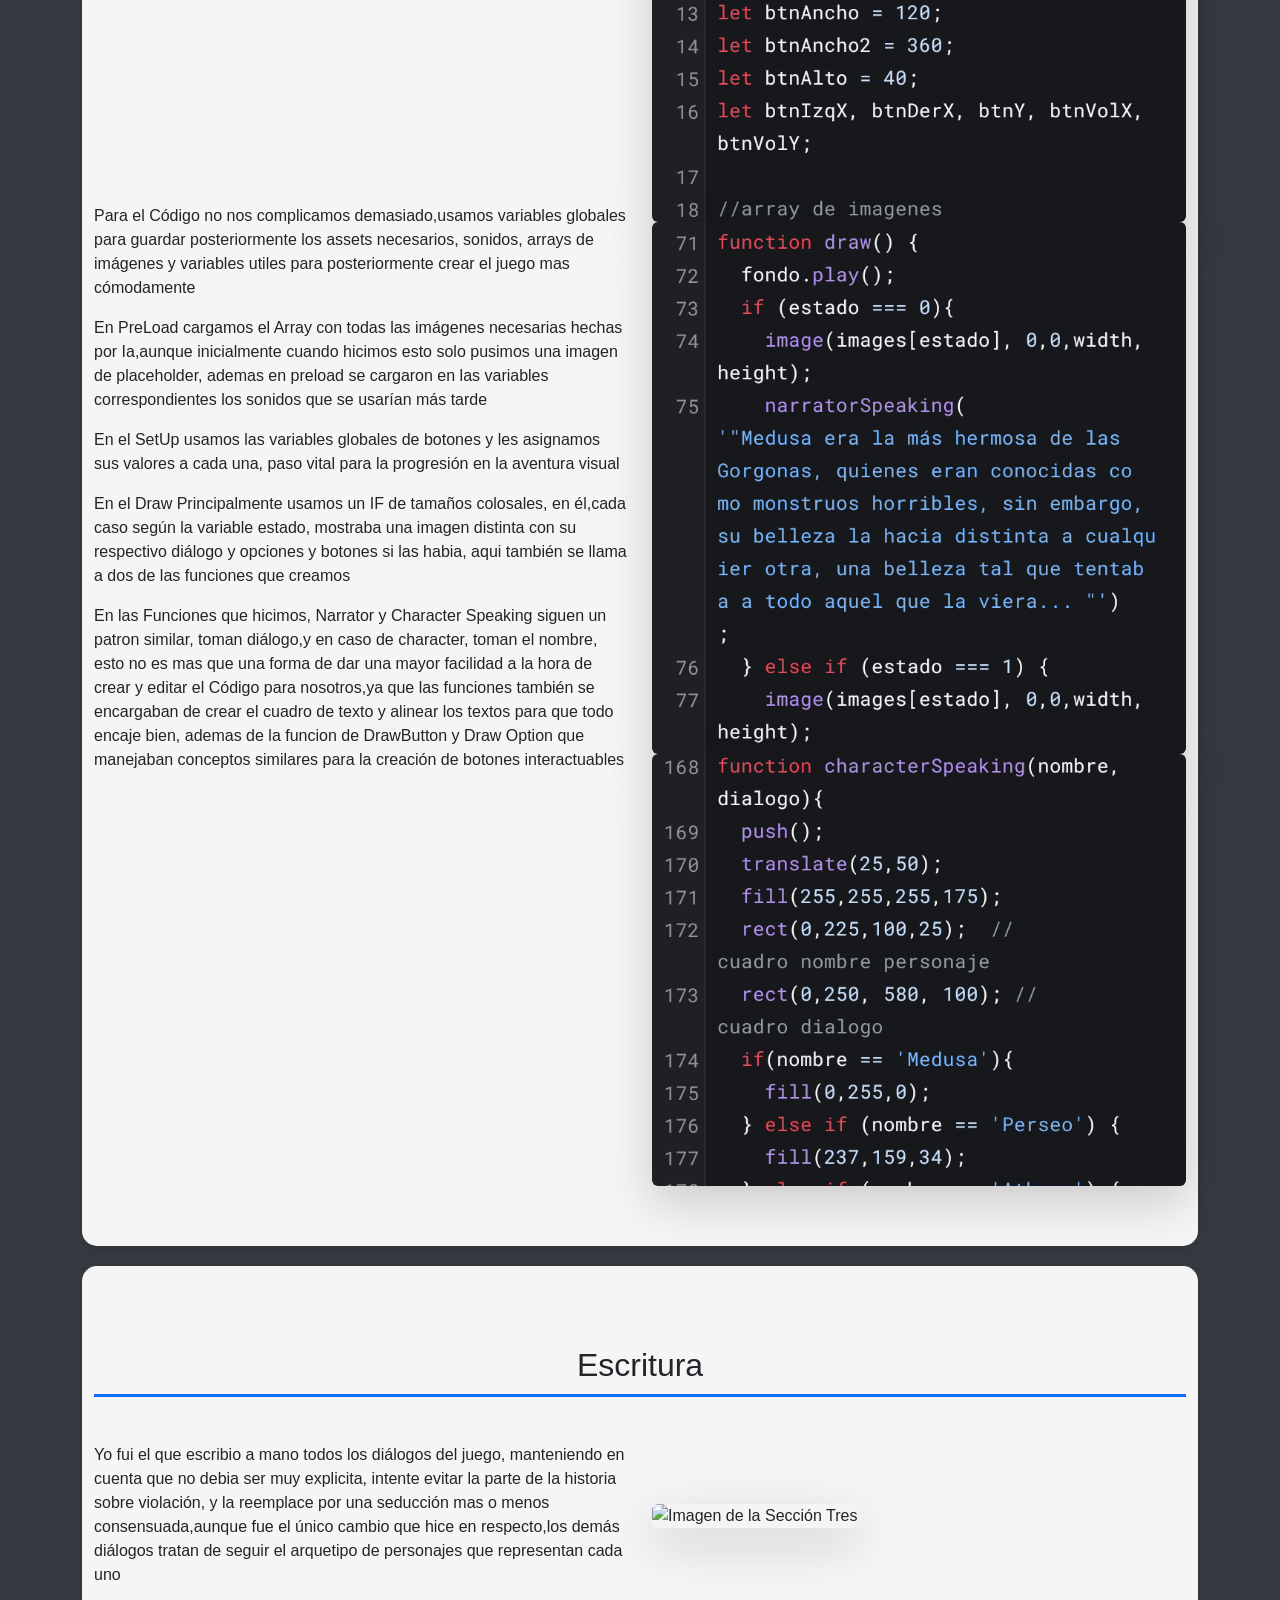
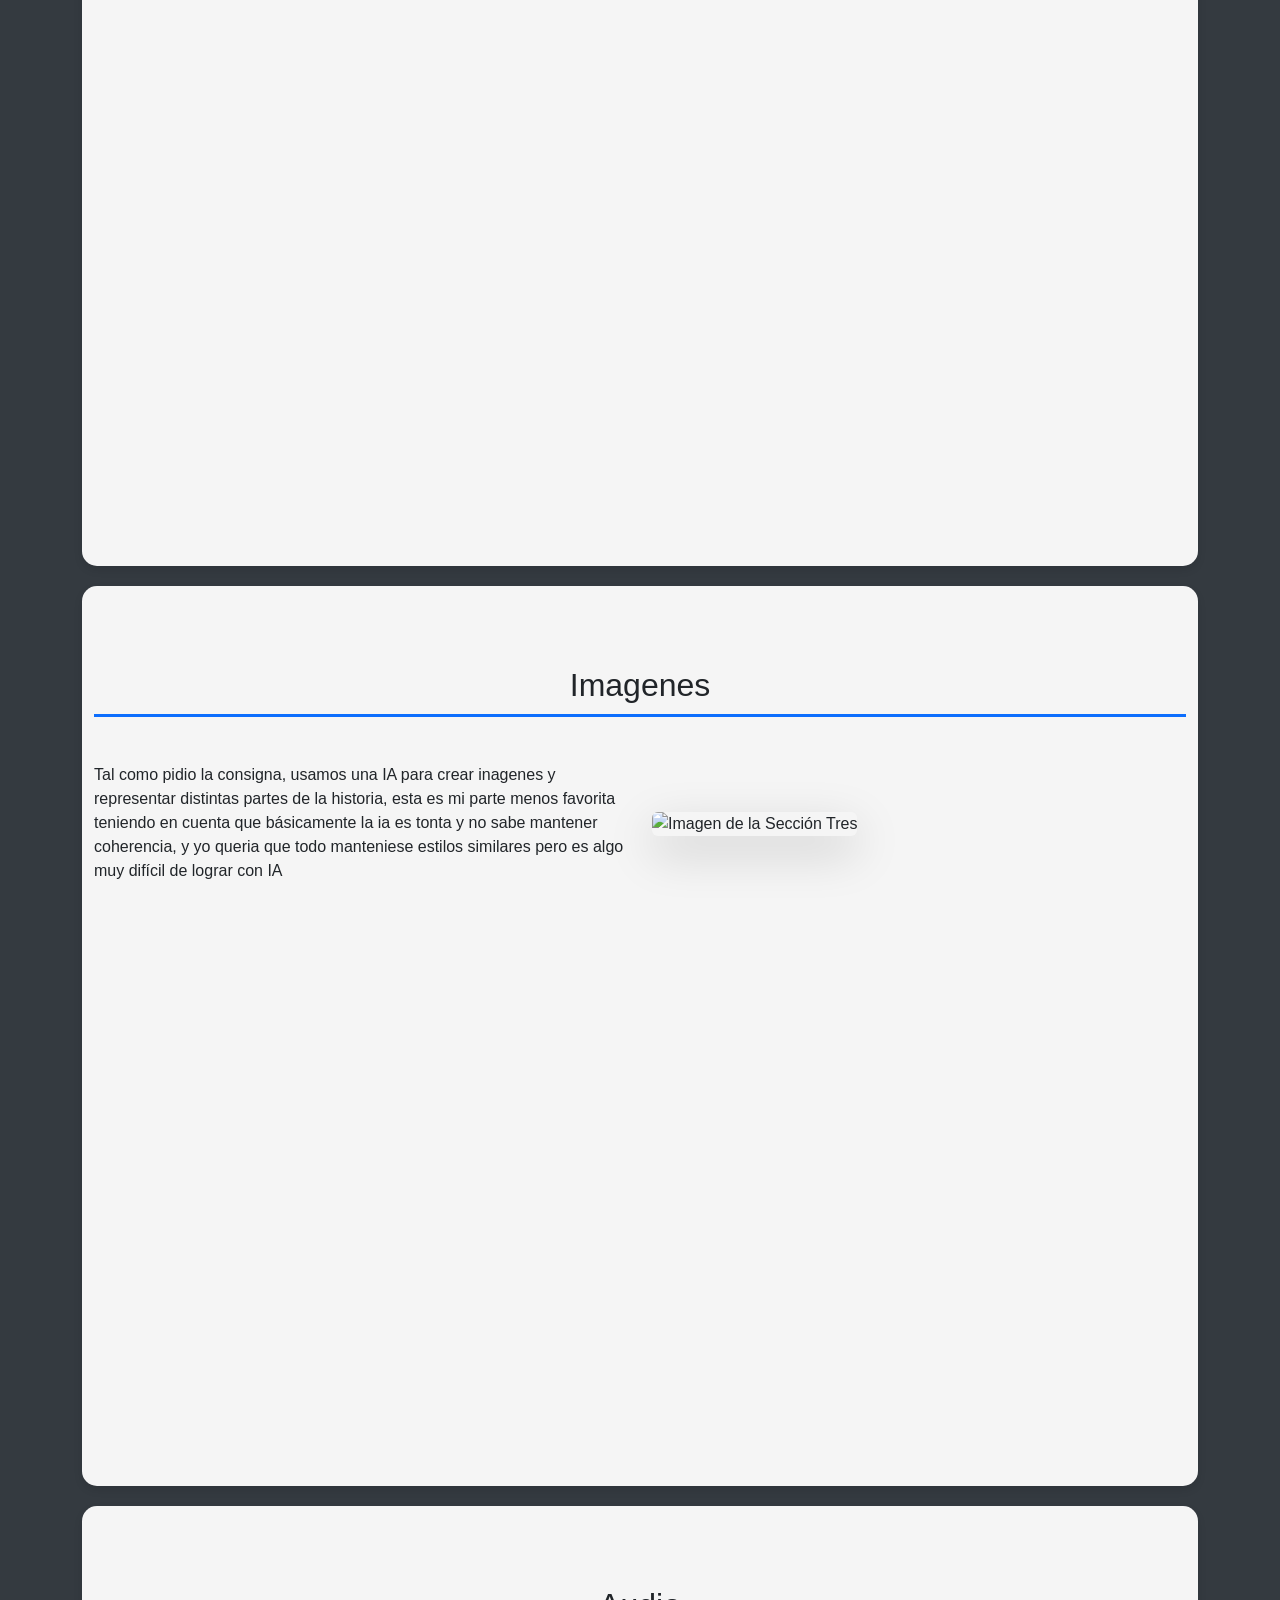
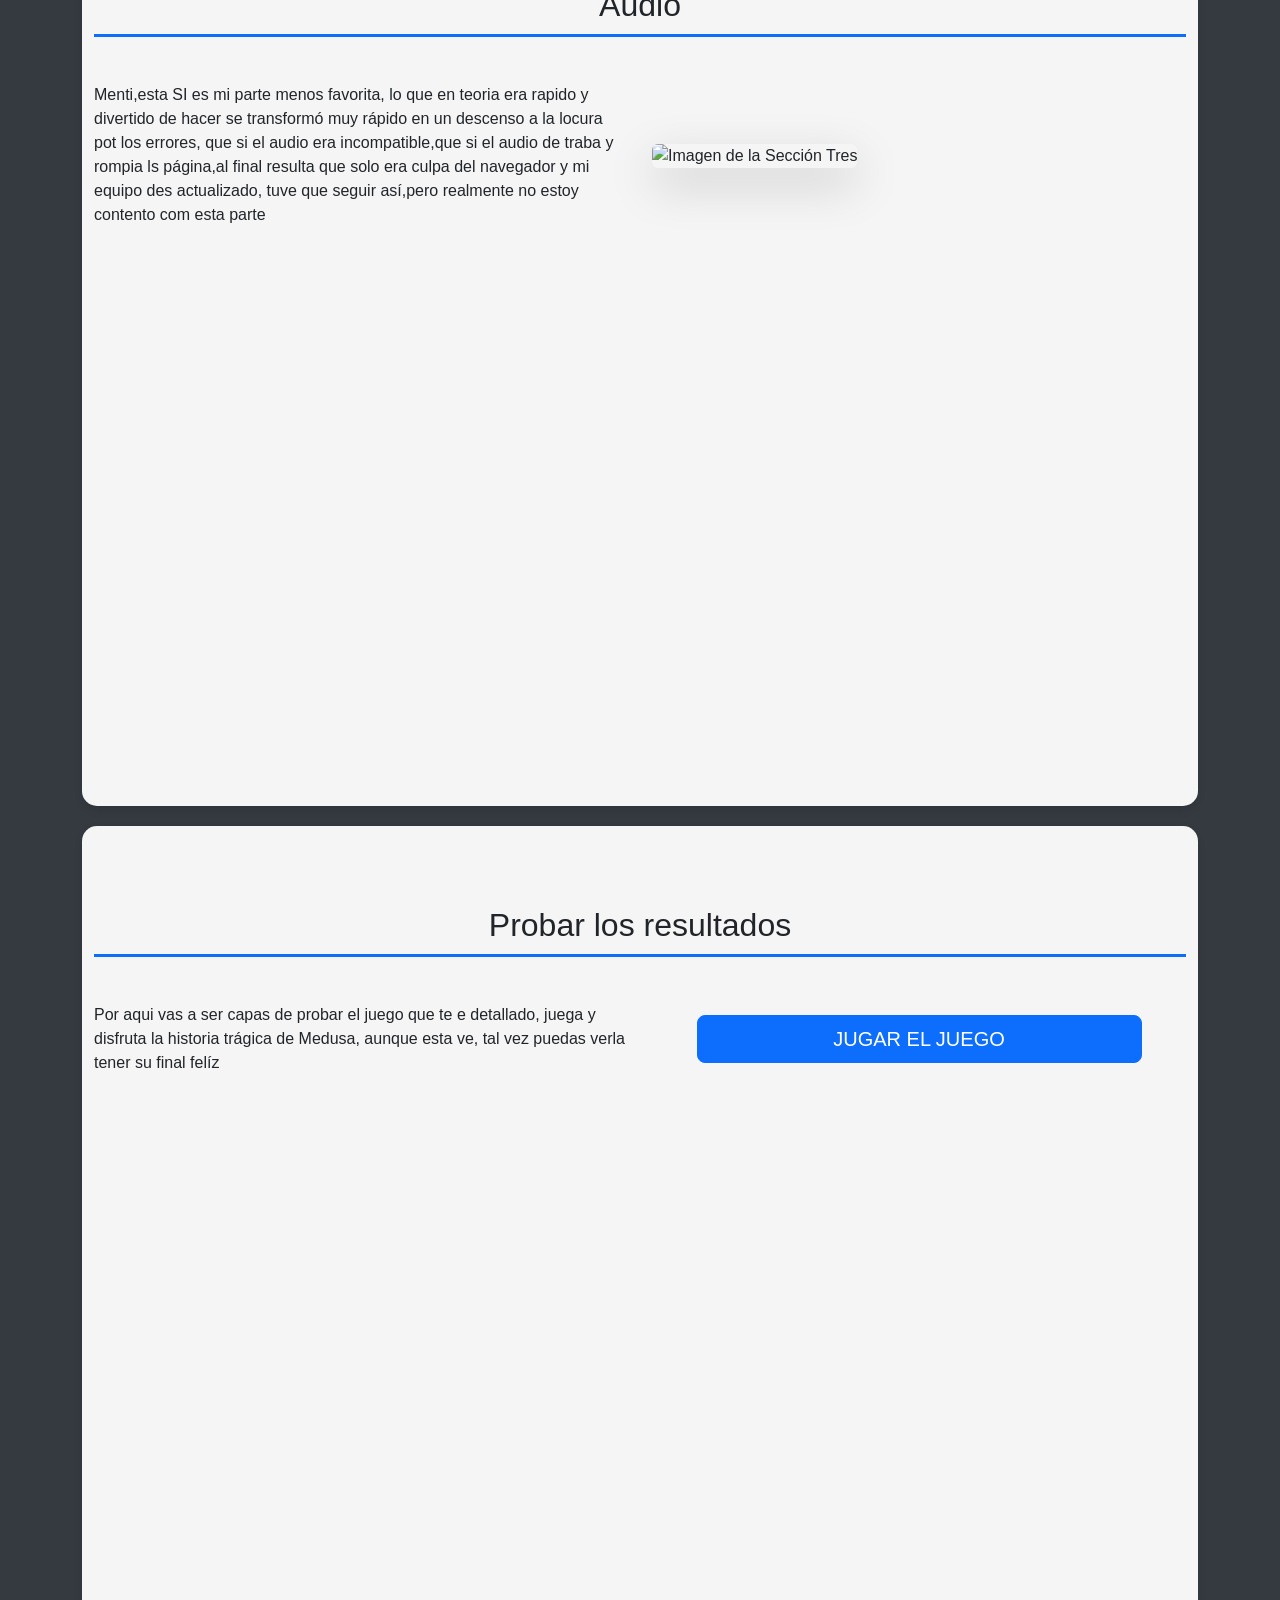
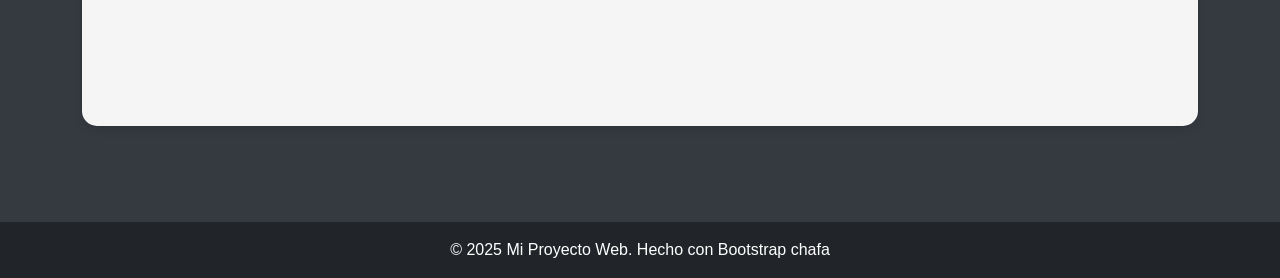
==== commit 3470c0b6: "Update index.html" ====
--- a/index.html
+++ b/index.html
@@ -110,7 +110,7 @@
                     
                     <!-- Columna de Imagen (Derecha) -->
                     <div class="col-lg-6">
-                        <img src="https://www.reddit.com/media?url=https%3A%2F%2Fpreview.redd.it%2Fproblem-displaying-code-v0-2b9jx0445crb1.png%3Fwidth%3D1172%26format%3Dpng%26auto%3Dwebp%26s%3D36619f72d107835b8bb66d4df73a31d8a6c20347" class="img-fluid rounded shadow-lg" alt="Imagen de la Sección Tres">
+                        <img src="https://encrypted-tbn0.gstatic.com/images?q=tbn:ANd9GcQDoKxeoQkGTdjh_iAEwLTDwECa2IQVwq1wmg&s" class="img-fluid rounded shadow-lg" alt="Imagen de la Sección Tres">
                     </div>
                 </div>
             </div>
@@ -132,7 +132,9 @@
                     
                     <!-- Columna de Imagen (Derecha) -->
                     <div class="col-lg-6">
-                        <img src="dos.jpg" class="img-fluid rounded shadow-lg" alt="Imagen de la Sección Tres">
+                        <img src="1764357473796.png" class="img-fluid rounded shadow-lg" alt="Imagen de la Sección Tres">
+                        <img src="1764357513071.png" class="img-fluid rounded shadow-lg" alt="Imagen de la Sección Tres">
+                        <img src="1764357553451.png" class="img-fluid rounded shadow-lg" alt="Imagen de la Sección Tres">
                     </div>
                 </div>
             </div>
@@ -200,7 +202,7 @@
 
             <div class="col-lg-6 d-flex align-items-center justify-content-center">
                 <div class="d-grid gap-2 col-10 mx-auto">
-                    <a href="tpfinalparte1/index.html" class="btn btn-primary btn-lg" role="button">
+                    <a href="tpfinalparte1" class="btn btn-primary btn-lg" role="button">
                         JUGAR EL JUEGO
                     </a>
                 </div>
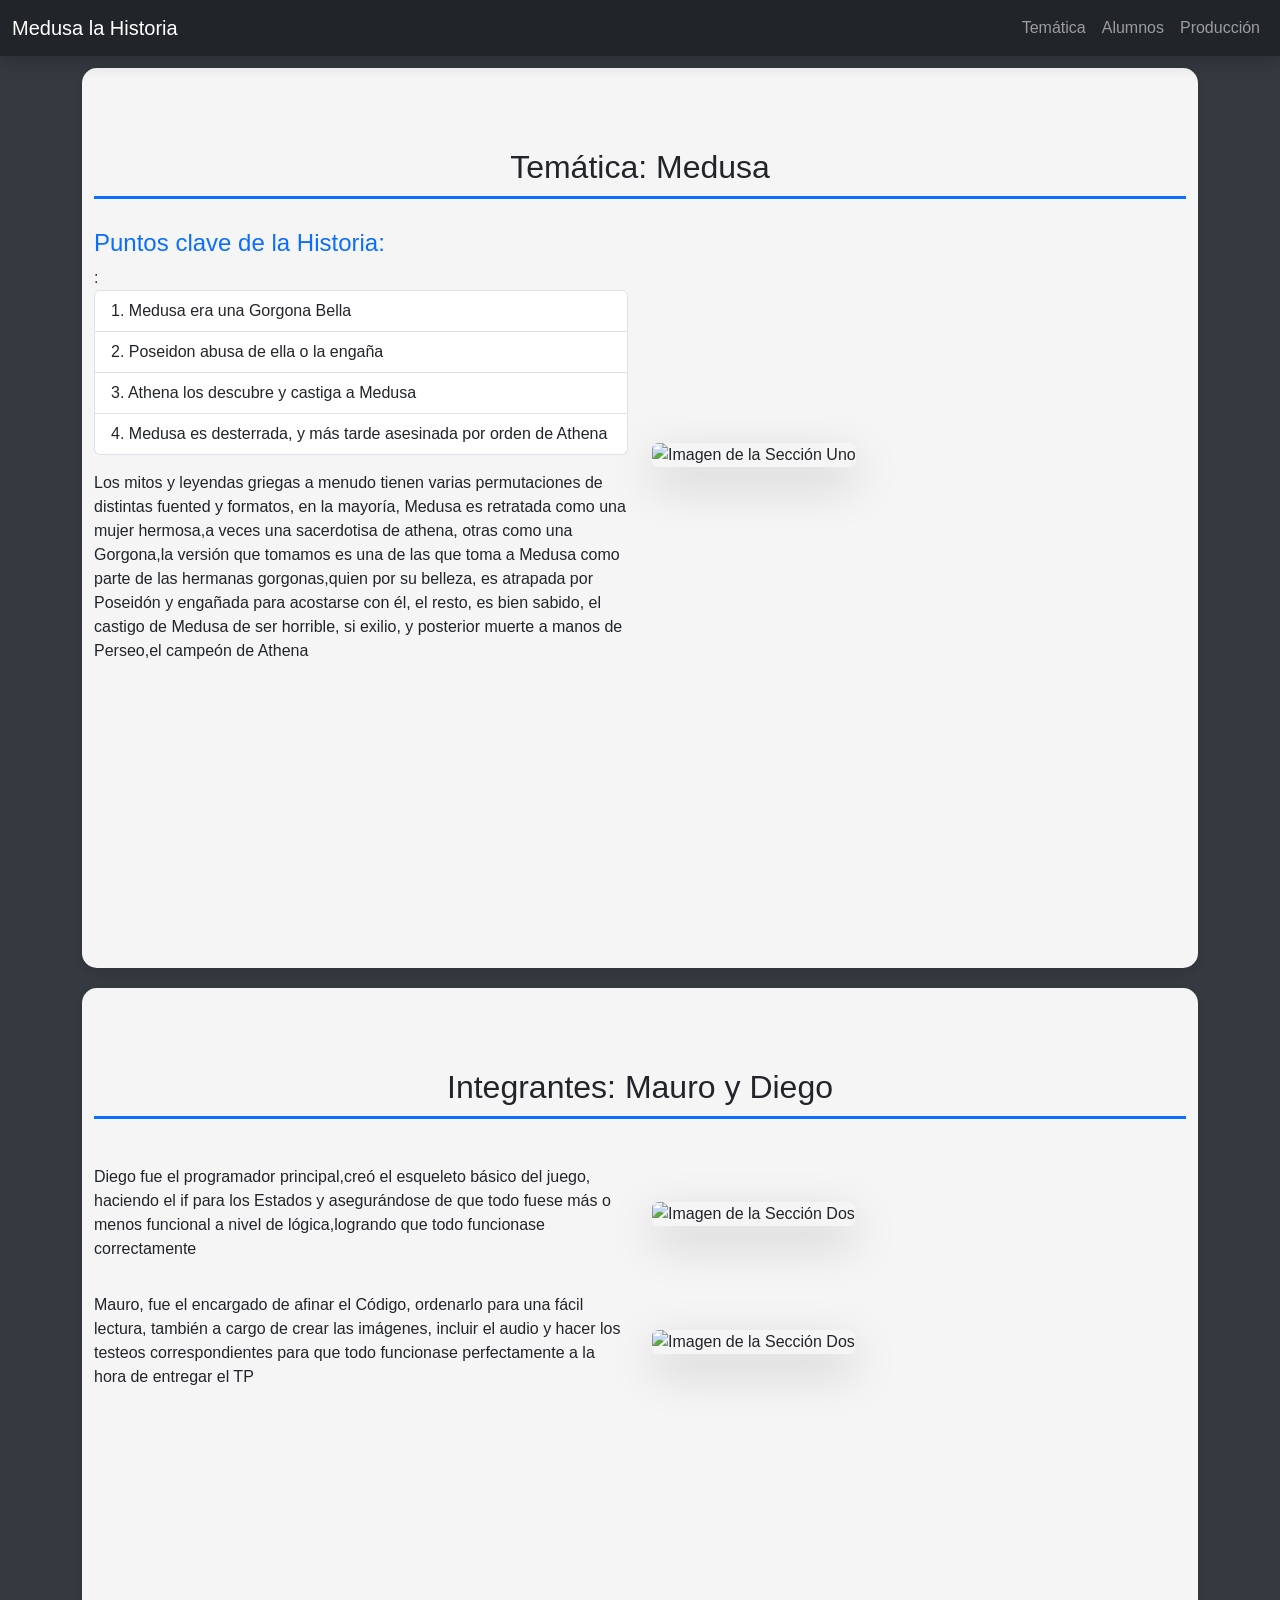
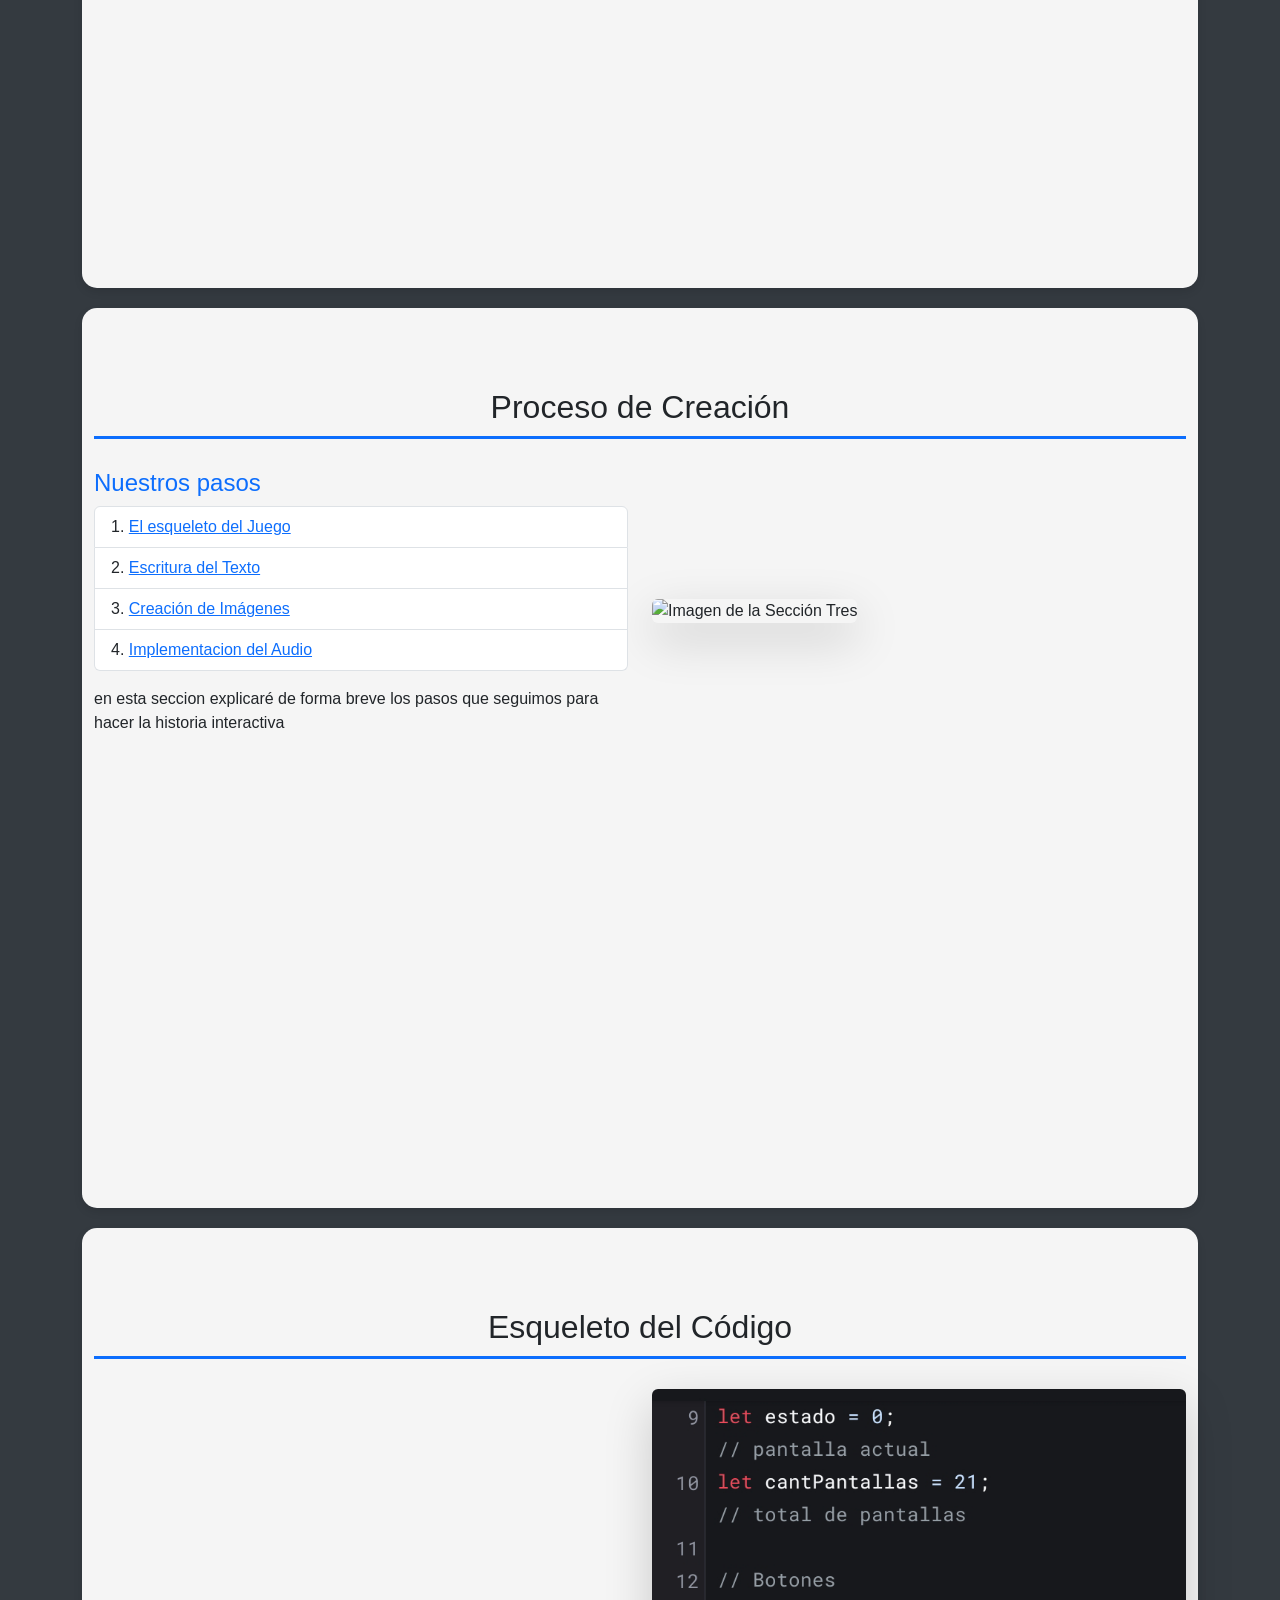
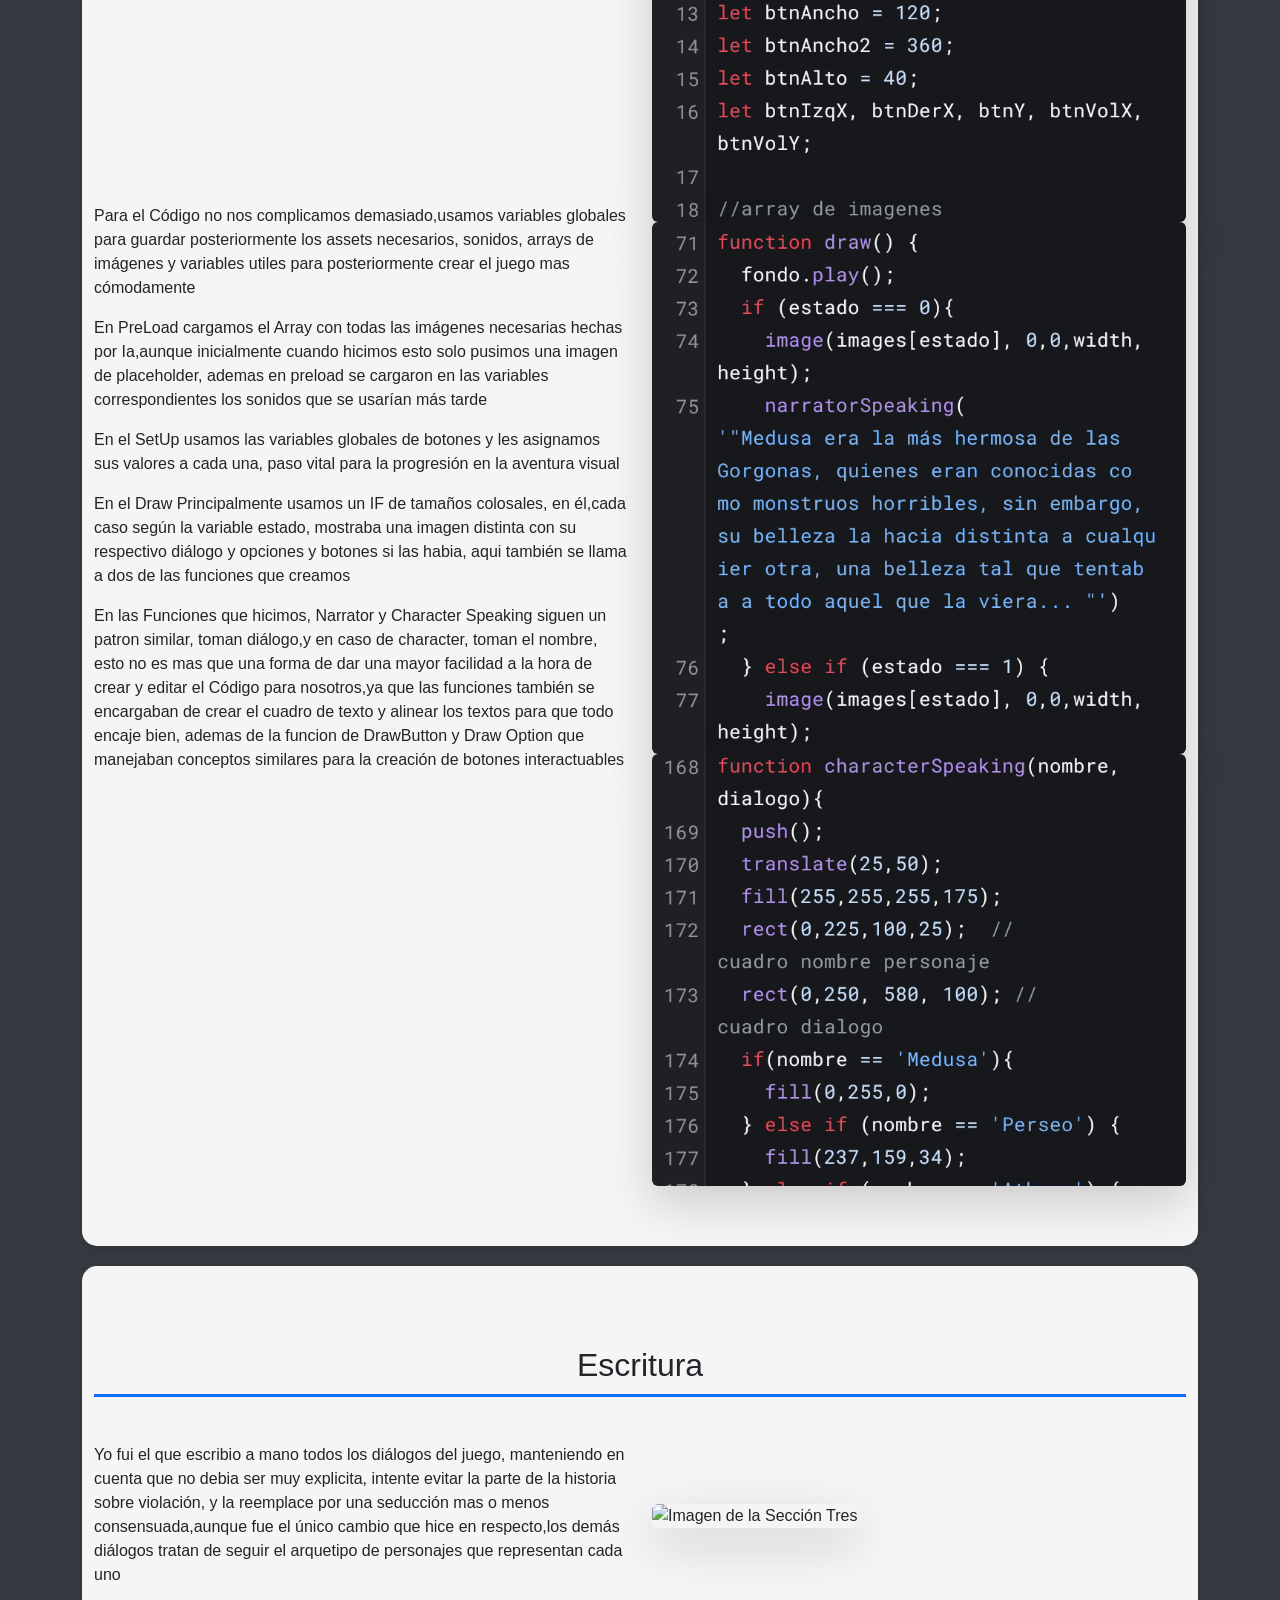
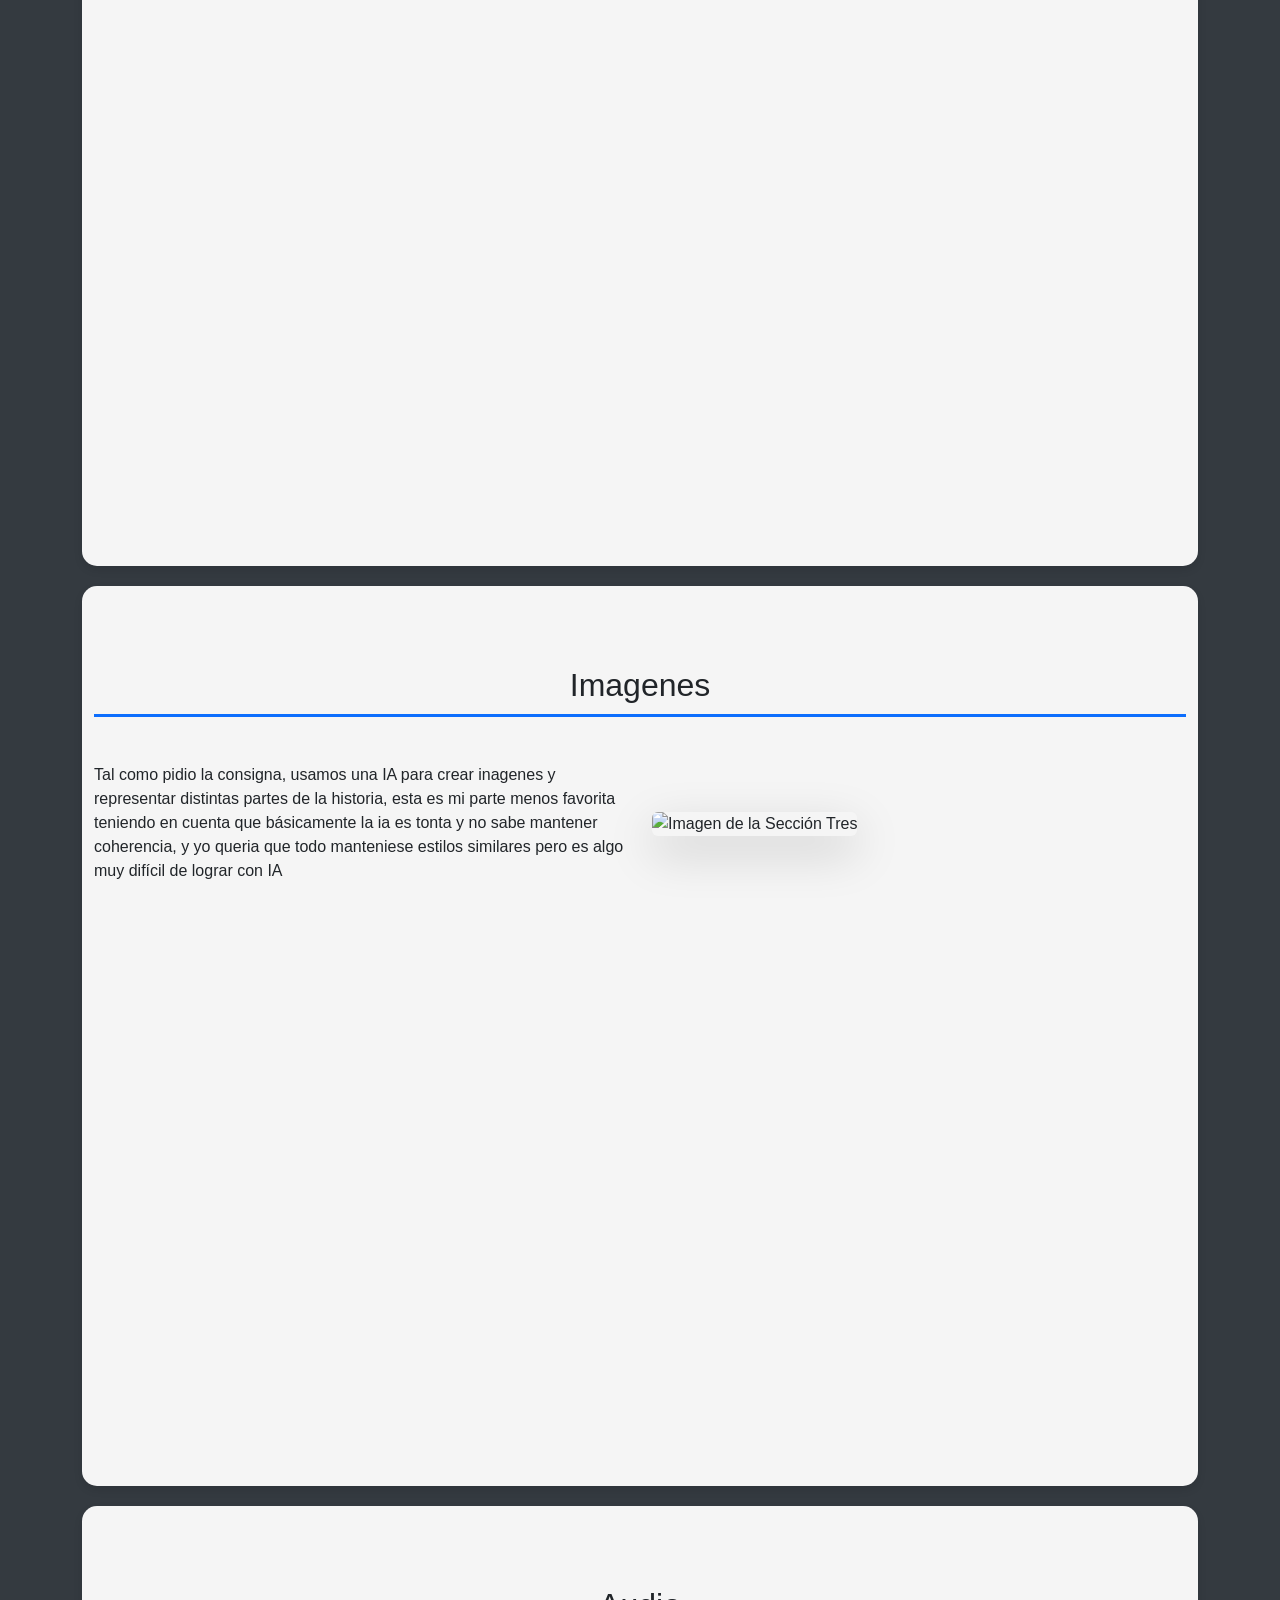
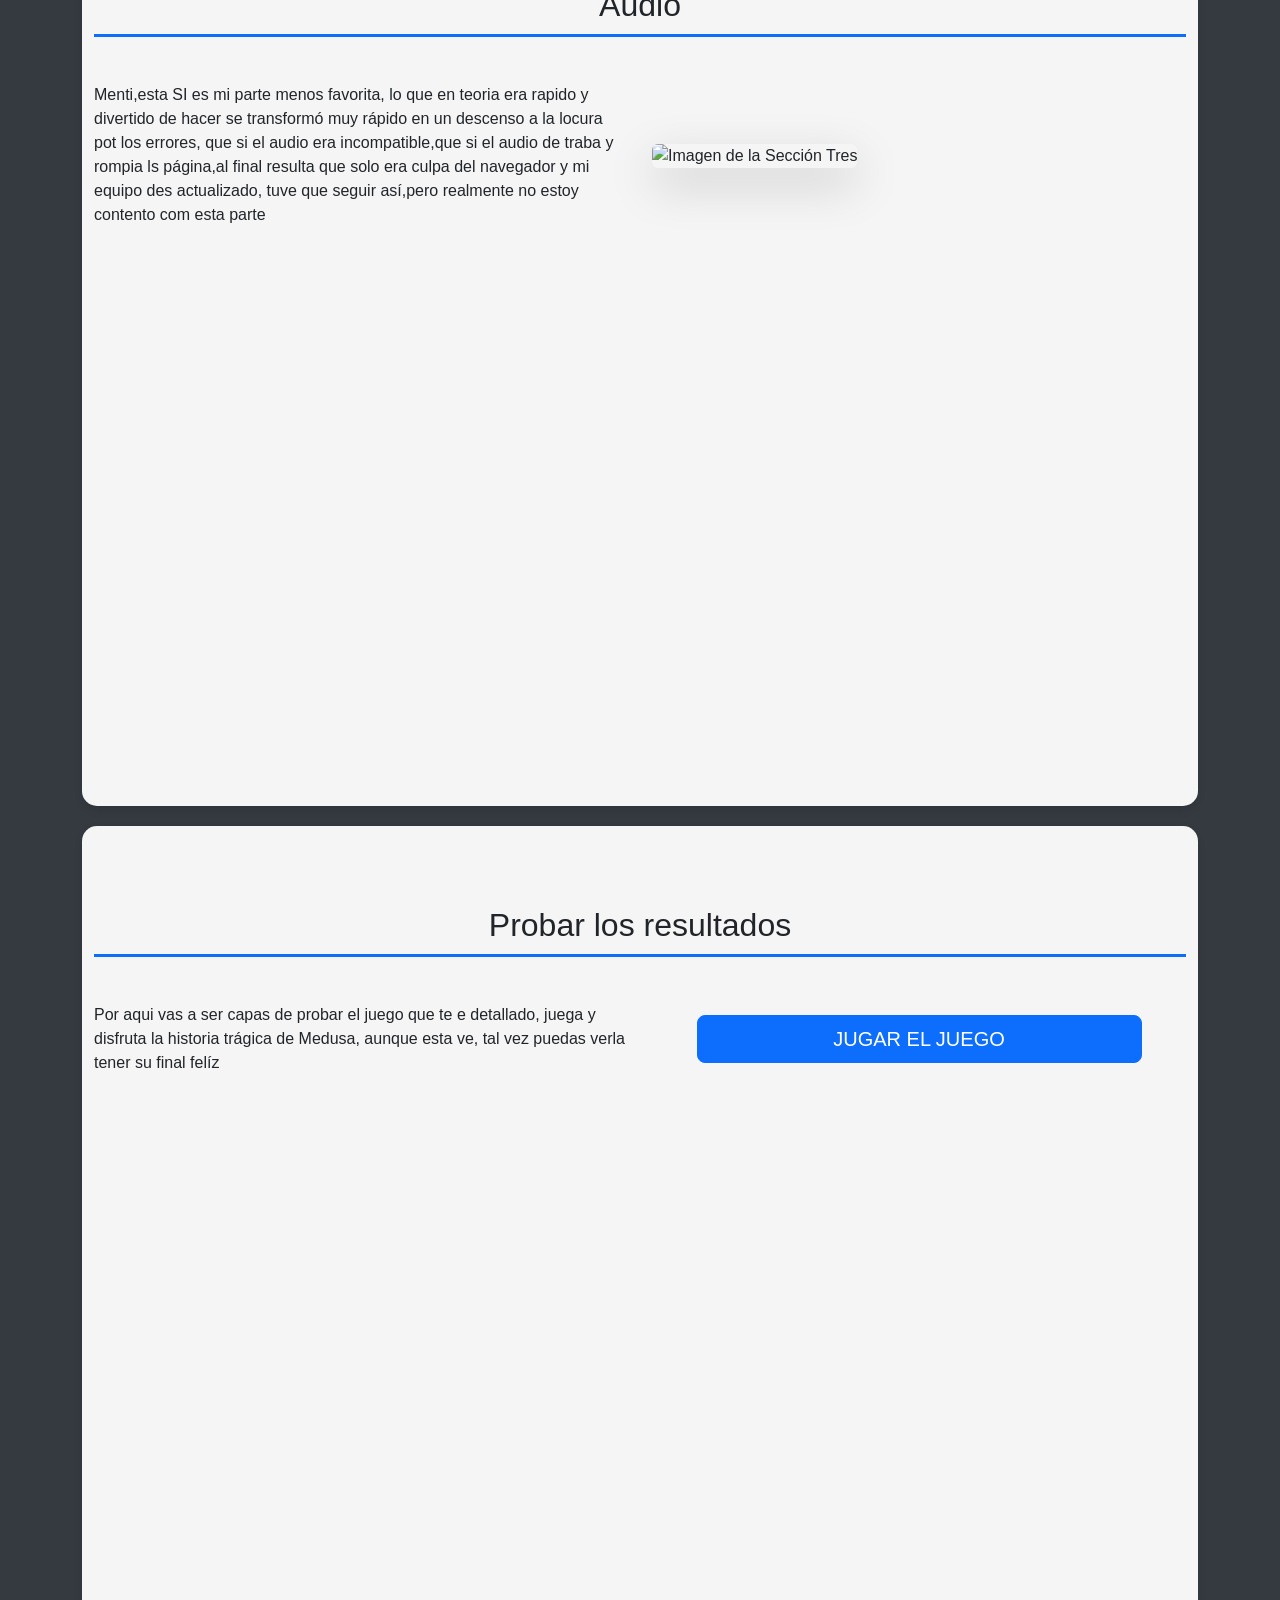
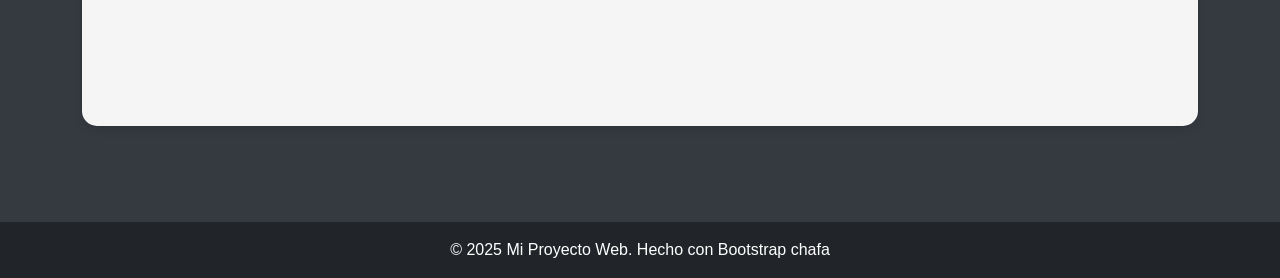
==== commit 69f352f6: "Update descriptions for Diego and Mauro" ====
--- a/index.html
+++ b/index.html
@@ -67,7 +67,7 @@
                     
                     <!-- Columna de Texto (Izquierda) -->
                     <div class="col-lg-6 mb-4 mb-lg-0">
-                        <p class="mt-3">Diego es mi compañero, no hablamos mucho, pero siempre trabaja y se interesa por la materia,y no puedo pedir mas, es un gran compañero,es un recursante de la materia así que tenia mas mano en los temas que yo así que siempre me ayudó mucho, y es algo que valoro un montonaso</p>
+                        <p class="mt-3">Diego fue el programador principal,creó el esqueleto básico del juego, haciendo el if para los Estados y asegurándose de que todo fuese más o menos funcional a nivel de lógica,logrando que todo funcionase correctamente</p>
                     </div>
                     
                     <!-- Columna de Imagen (Derecha) -->
@@ -79,7 +79,7 @@
                     
                     <!-- Columna de Texto (Izquierda) -->
                     <div class="col-lg-6 mb-4 mb-lg-0">
-                        <p class="mt-3">Mauro soy yo, y sinceramente acá no se que poner, soy estudiante de la UNLP desde 2055, asi que soy muy nuevo en todo,pero hago lo que puedo con lo que tengo, hasta ahora creo que tuve un buen año, y realmente disfruté cursar programación</p>
+                        <p class="mt-3">Mauro, fue el encargado de afinar el Código, ordenarlo para una fácil lectura, también a cargo de crear las imágenes, incluir el audio y hacer los testeos correspondientes para que todo funcionase perfectamente a la hora de entregar el TP</p>
                     </div>
                     
                     <!-- Columna de Imagen (Derecha) -->
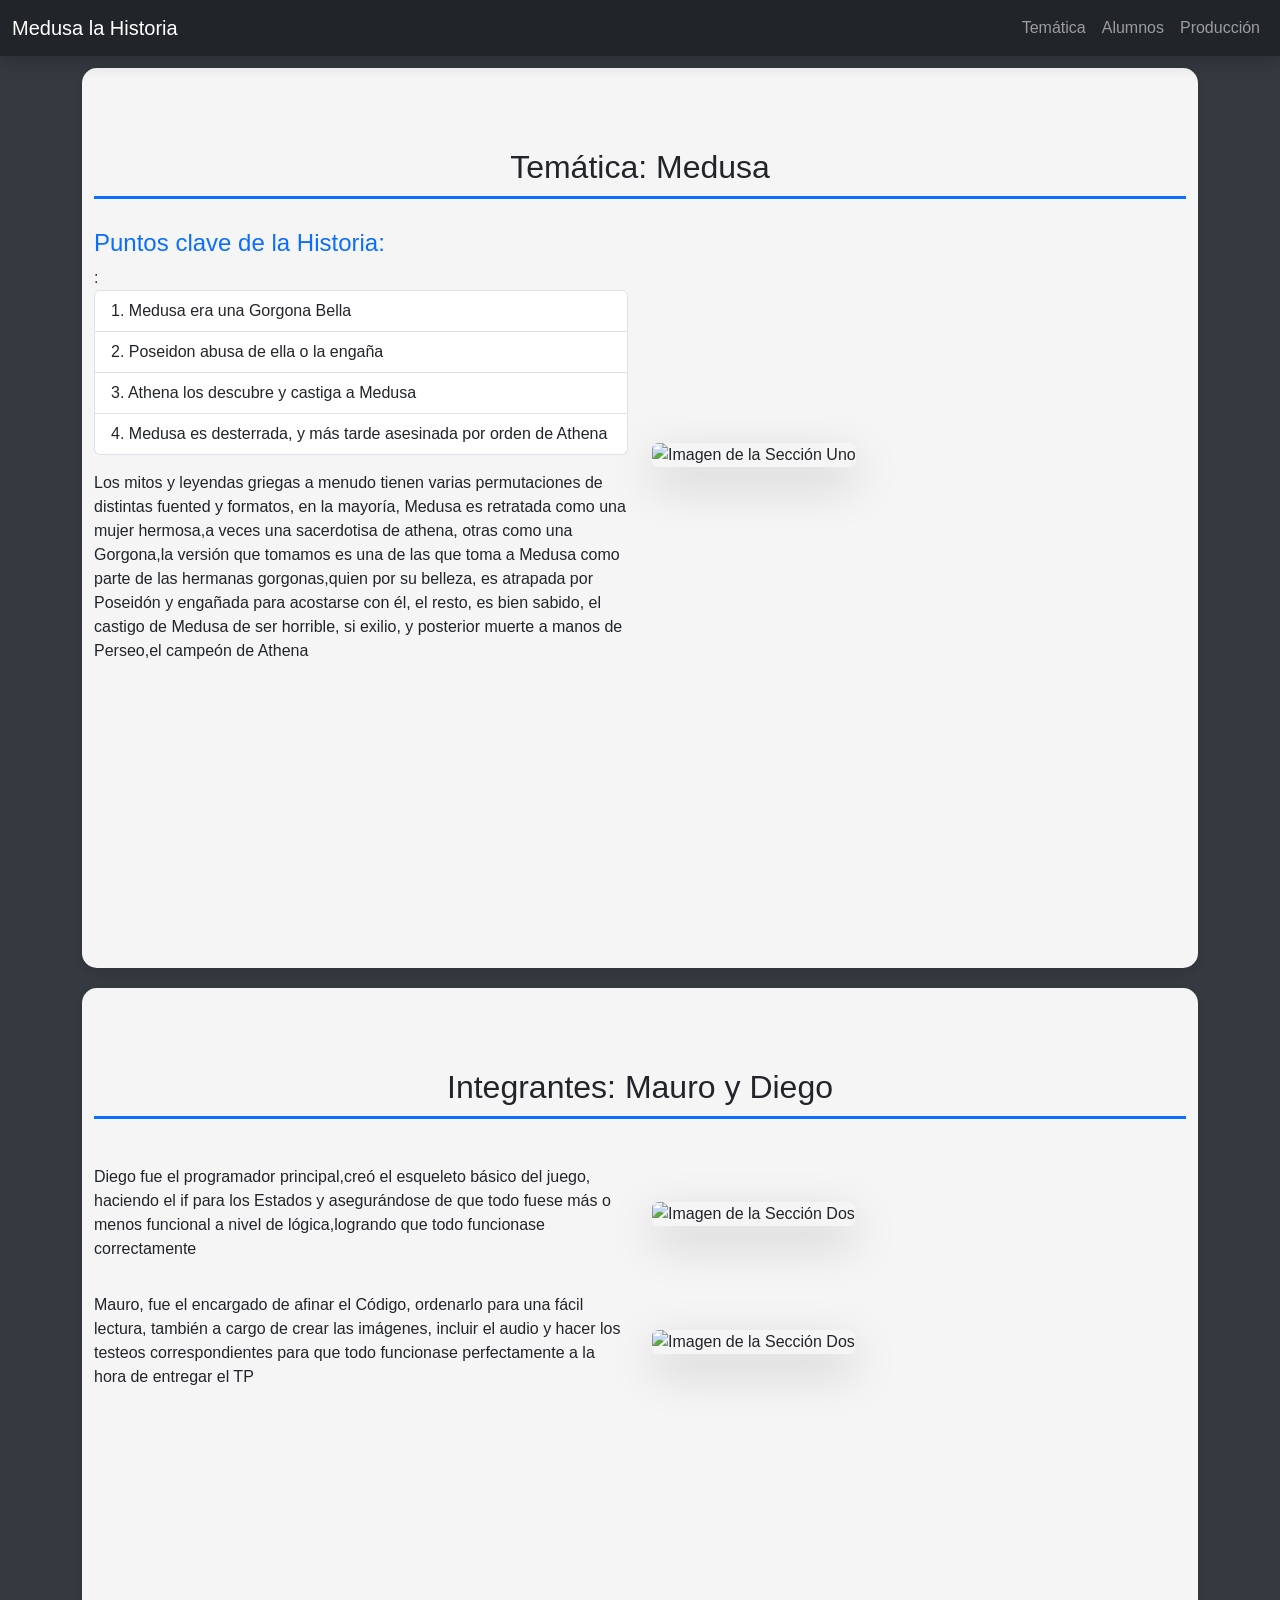
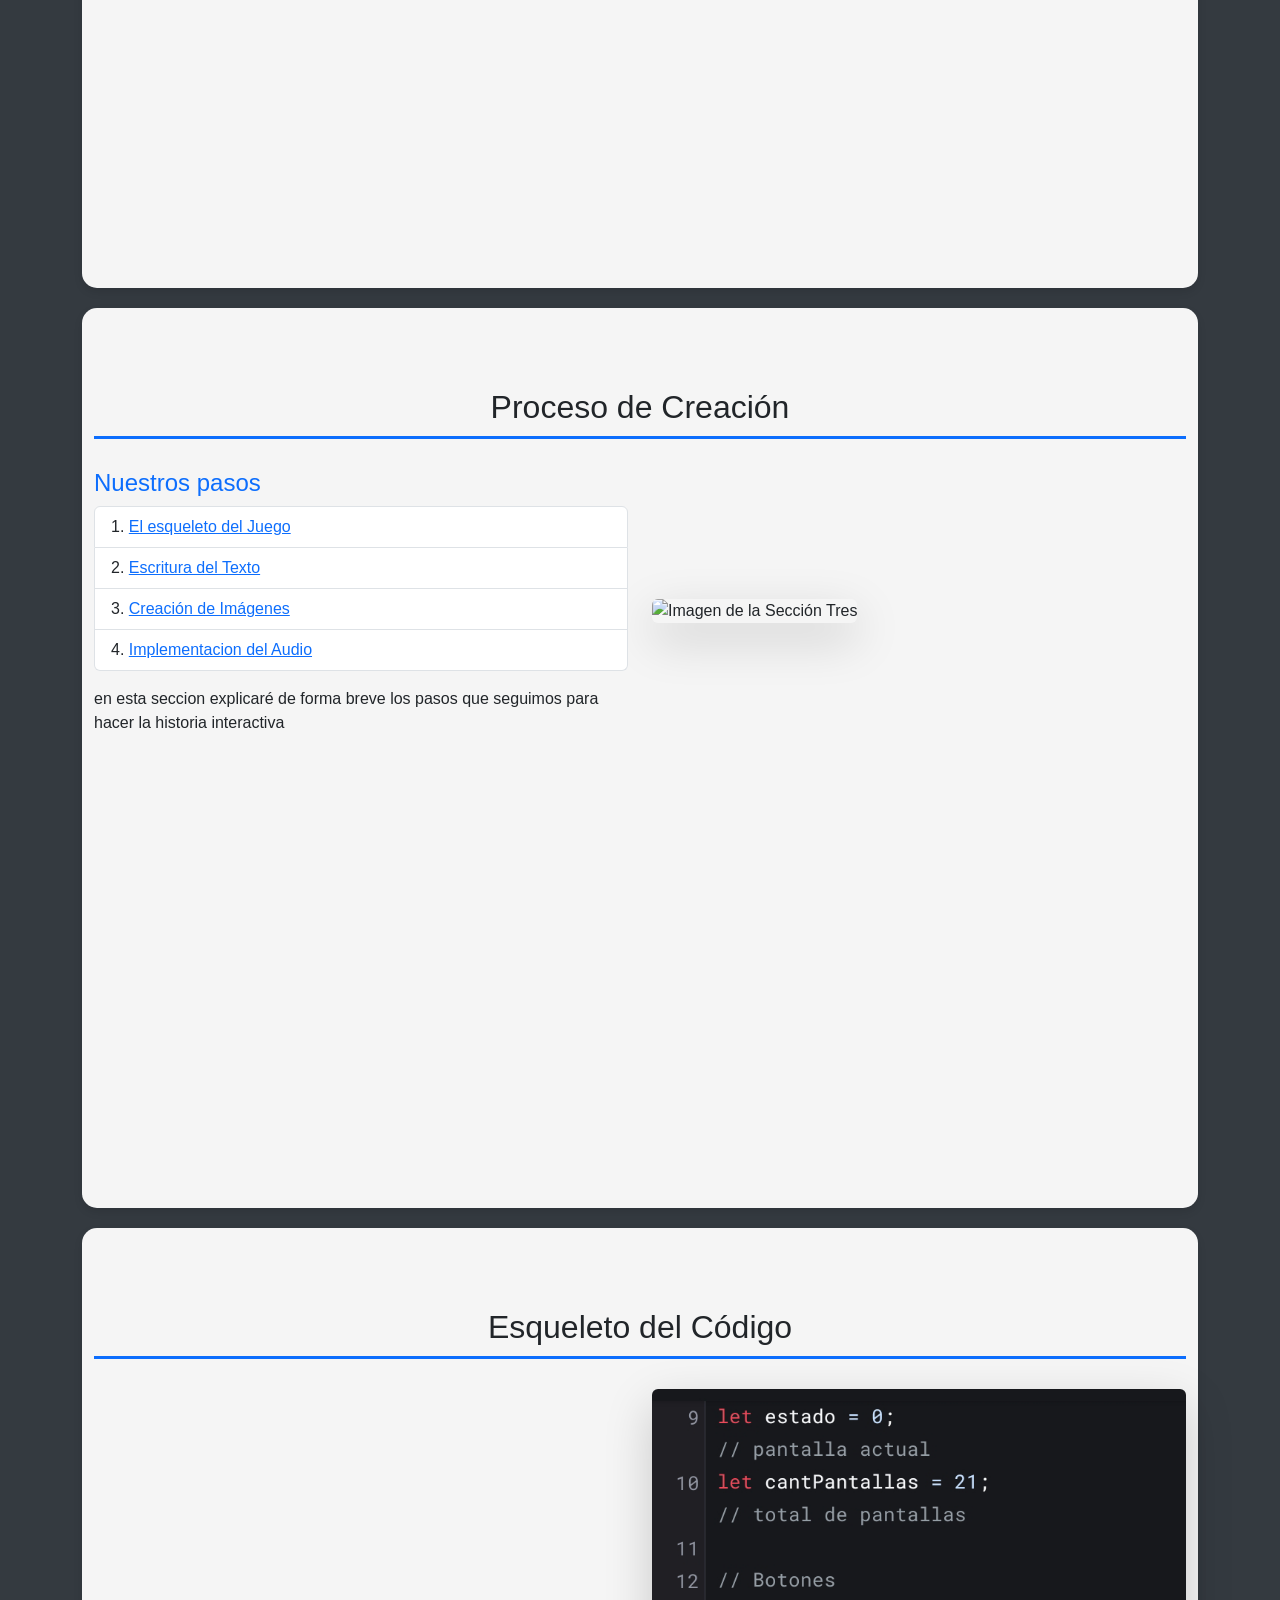
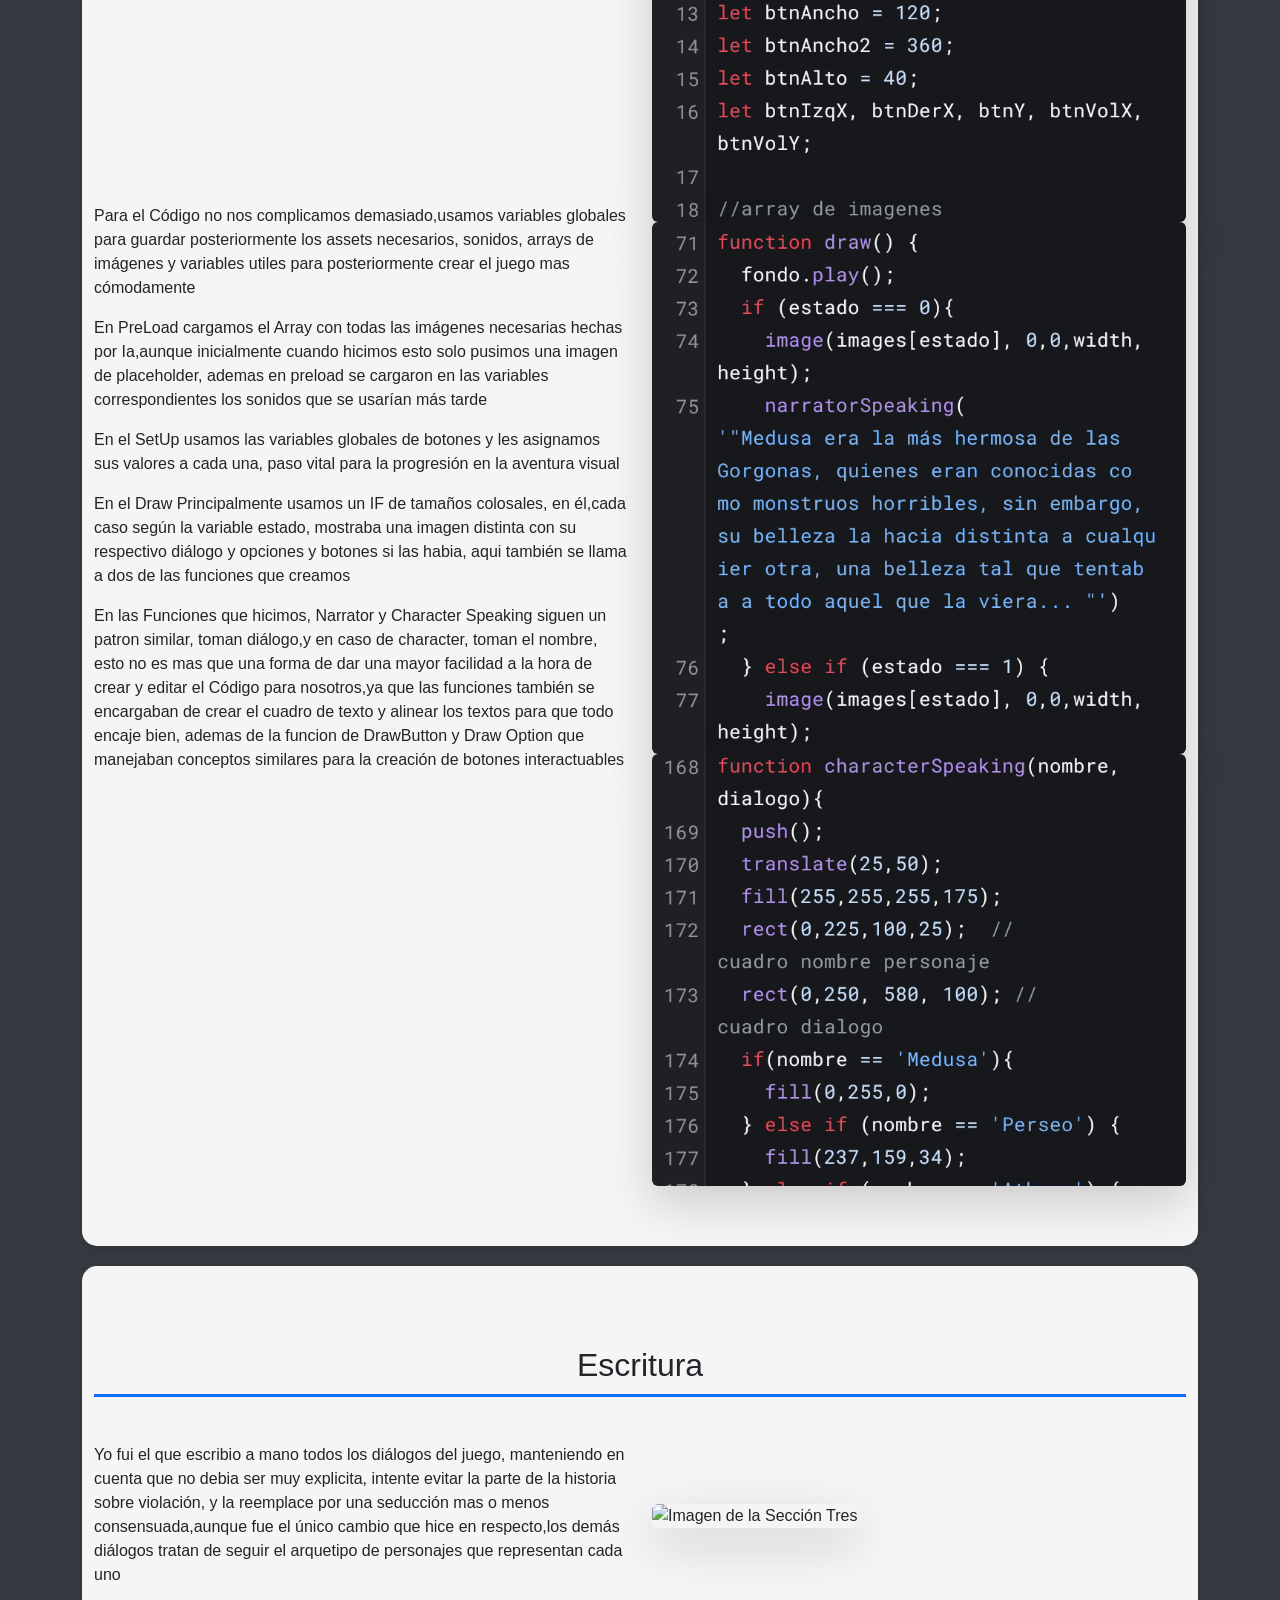
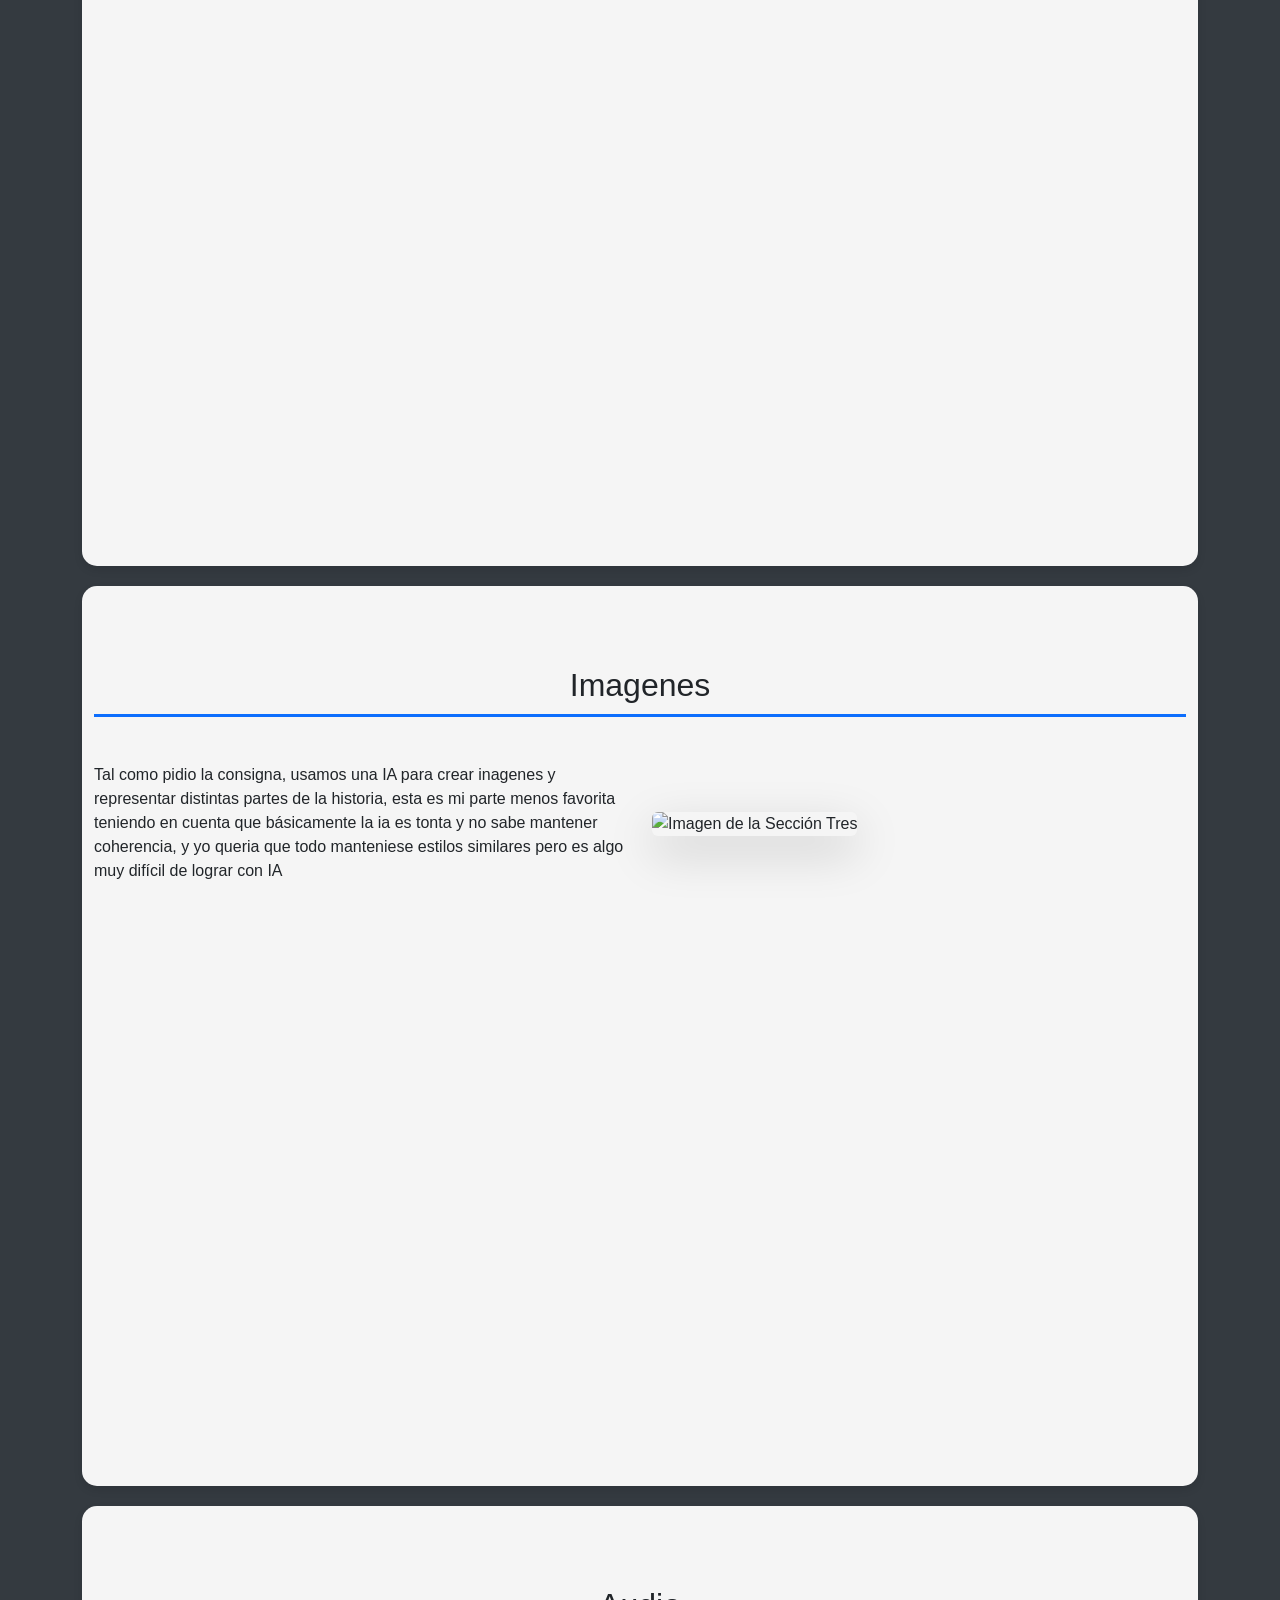
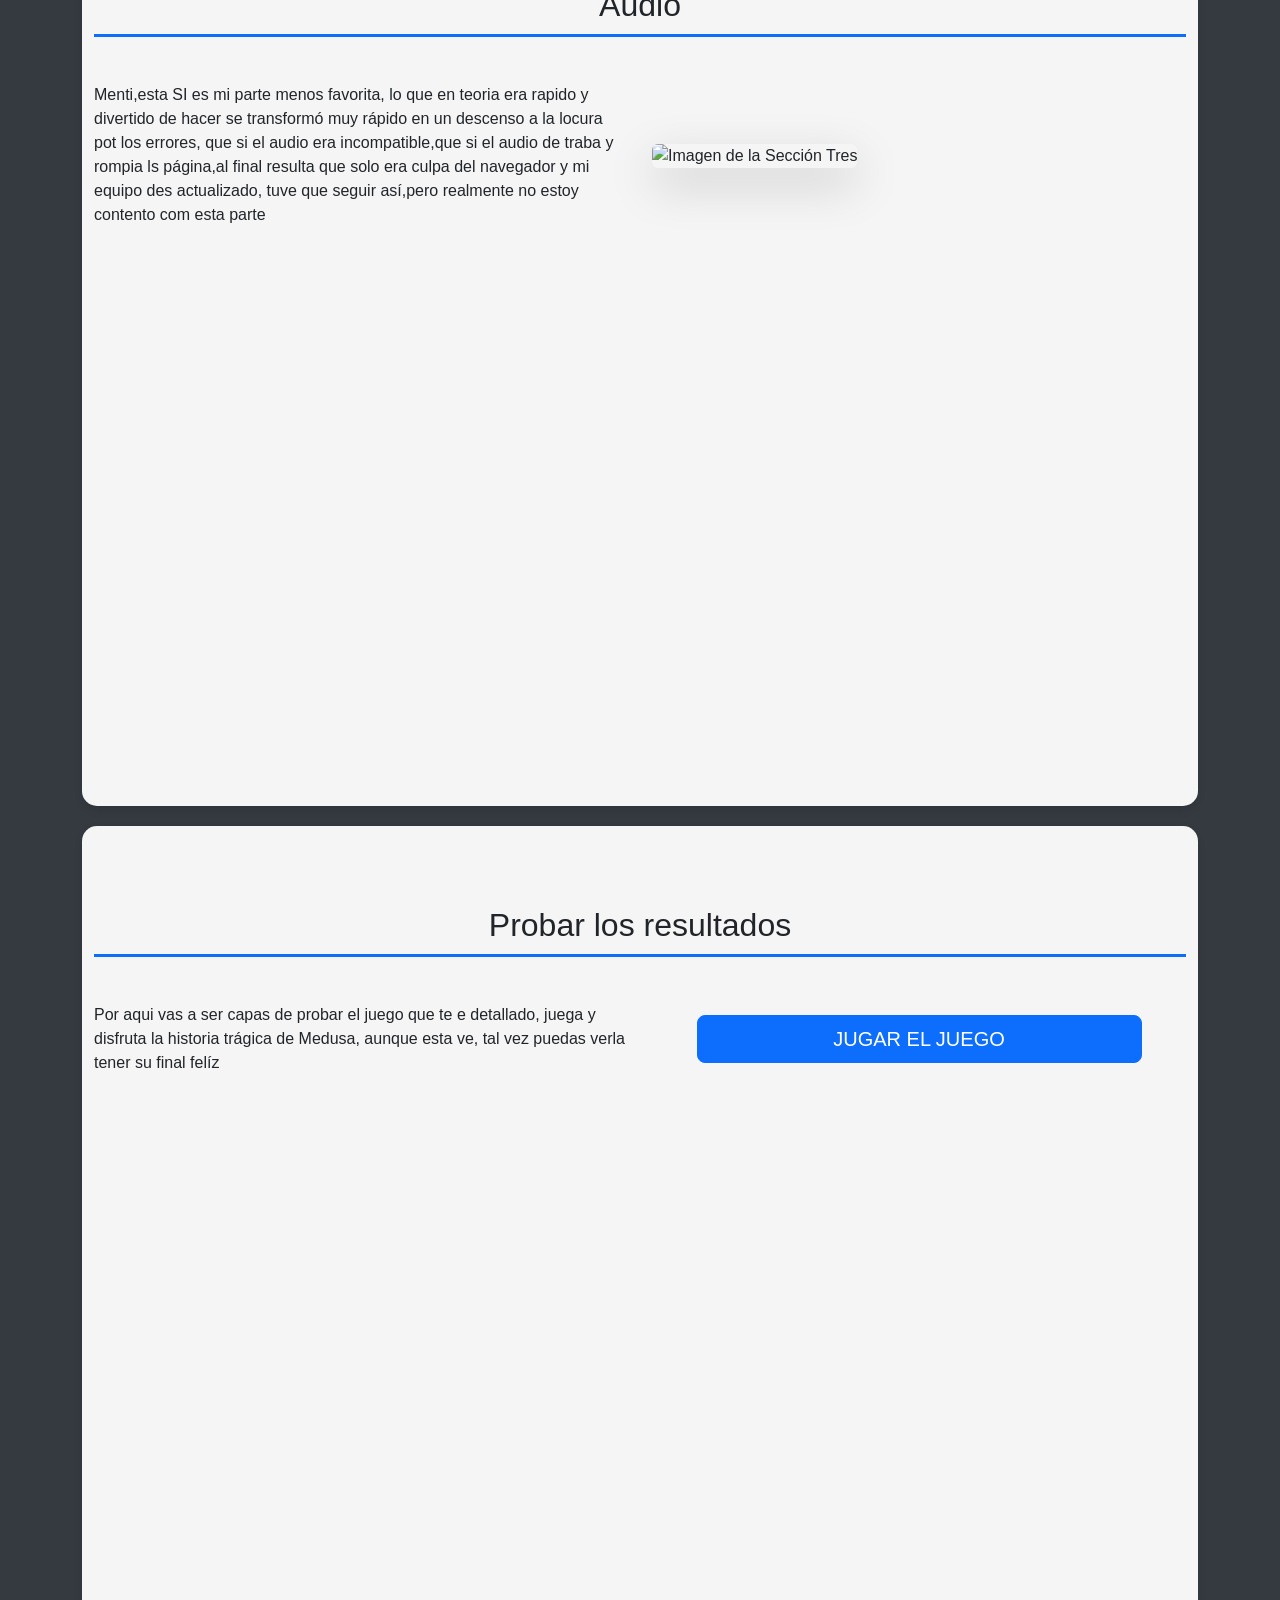
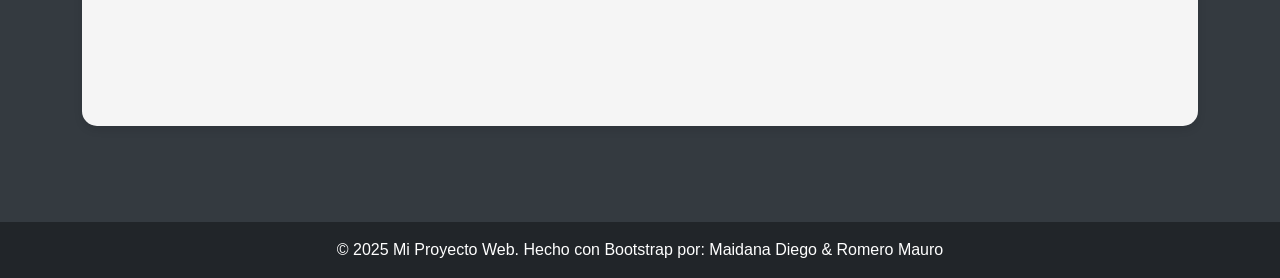
==== commit f637c389: "Update footer text with authors' names" ====
--- a/index.html
+++ b/index.html
@@ -215,7 +215,7 @@
     
     <!-- Pie de Página -->
     <footer class="bg-dark text-white text-center py-3 mt-5">
-        <p class="mb-0">&copy; 2025 Mi Proyecto Web. Hecho con Bootstrap chafa</p>
+        <p class="mb-0">&copy; 2025 Mi Proyecto Web. Hecho con Bootstrap por: Maidana Diego & Romero Mauro</p>
     </footer>
 
     <!-- Incluir Bootstrap JS (necesario para el menú responsive del nav) -->
